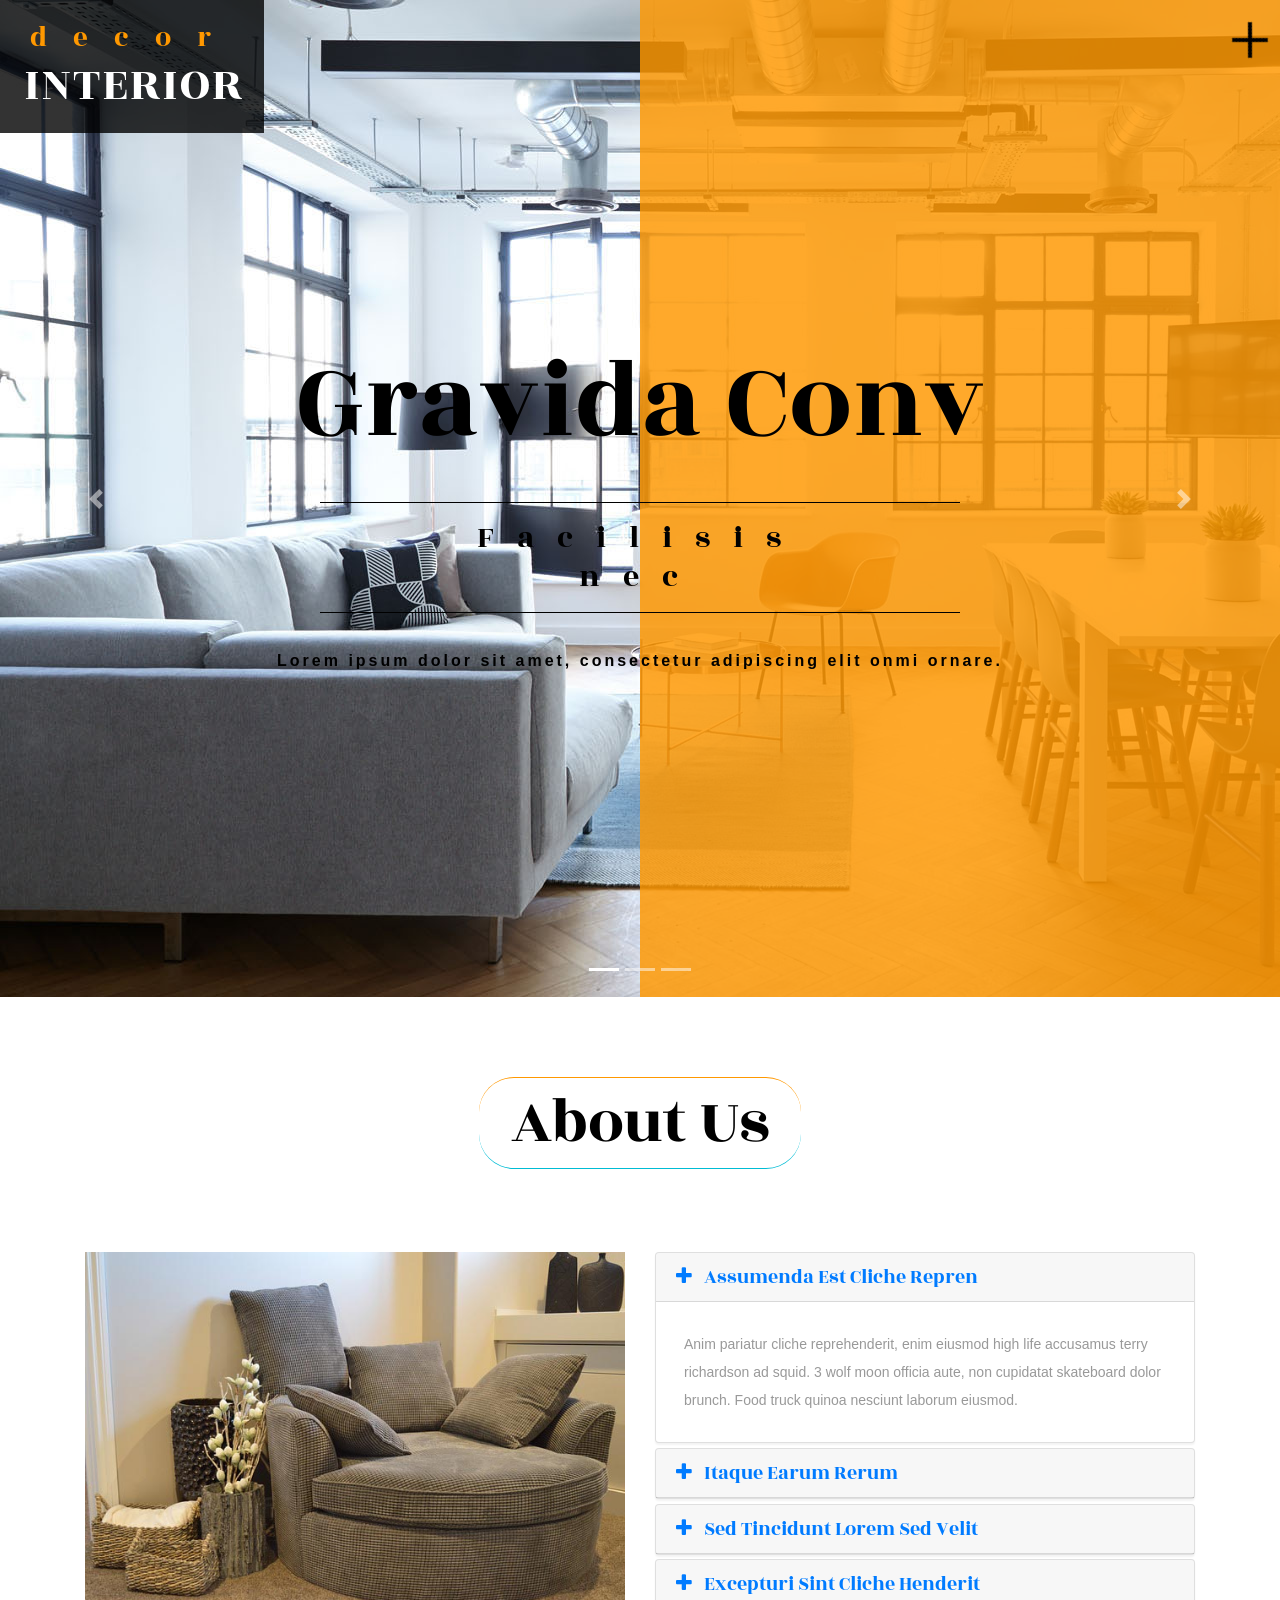
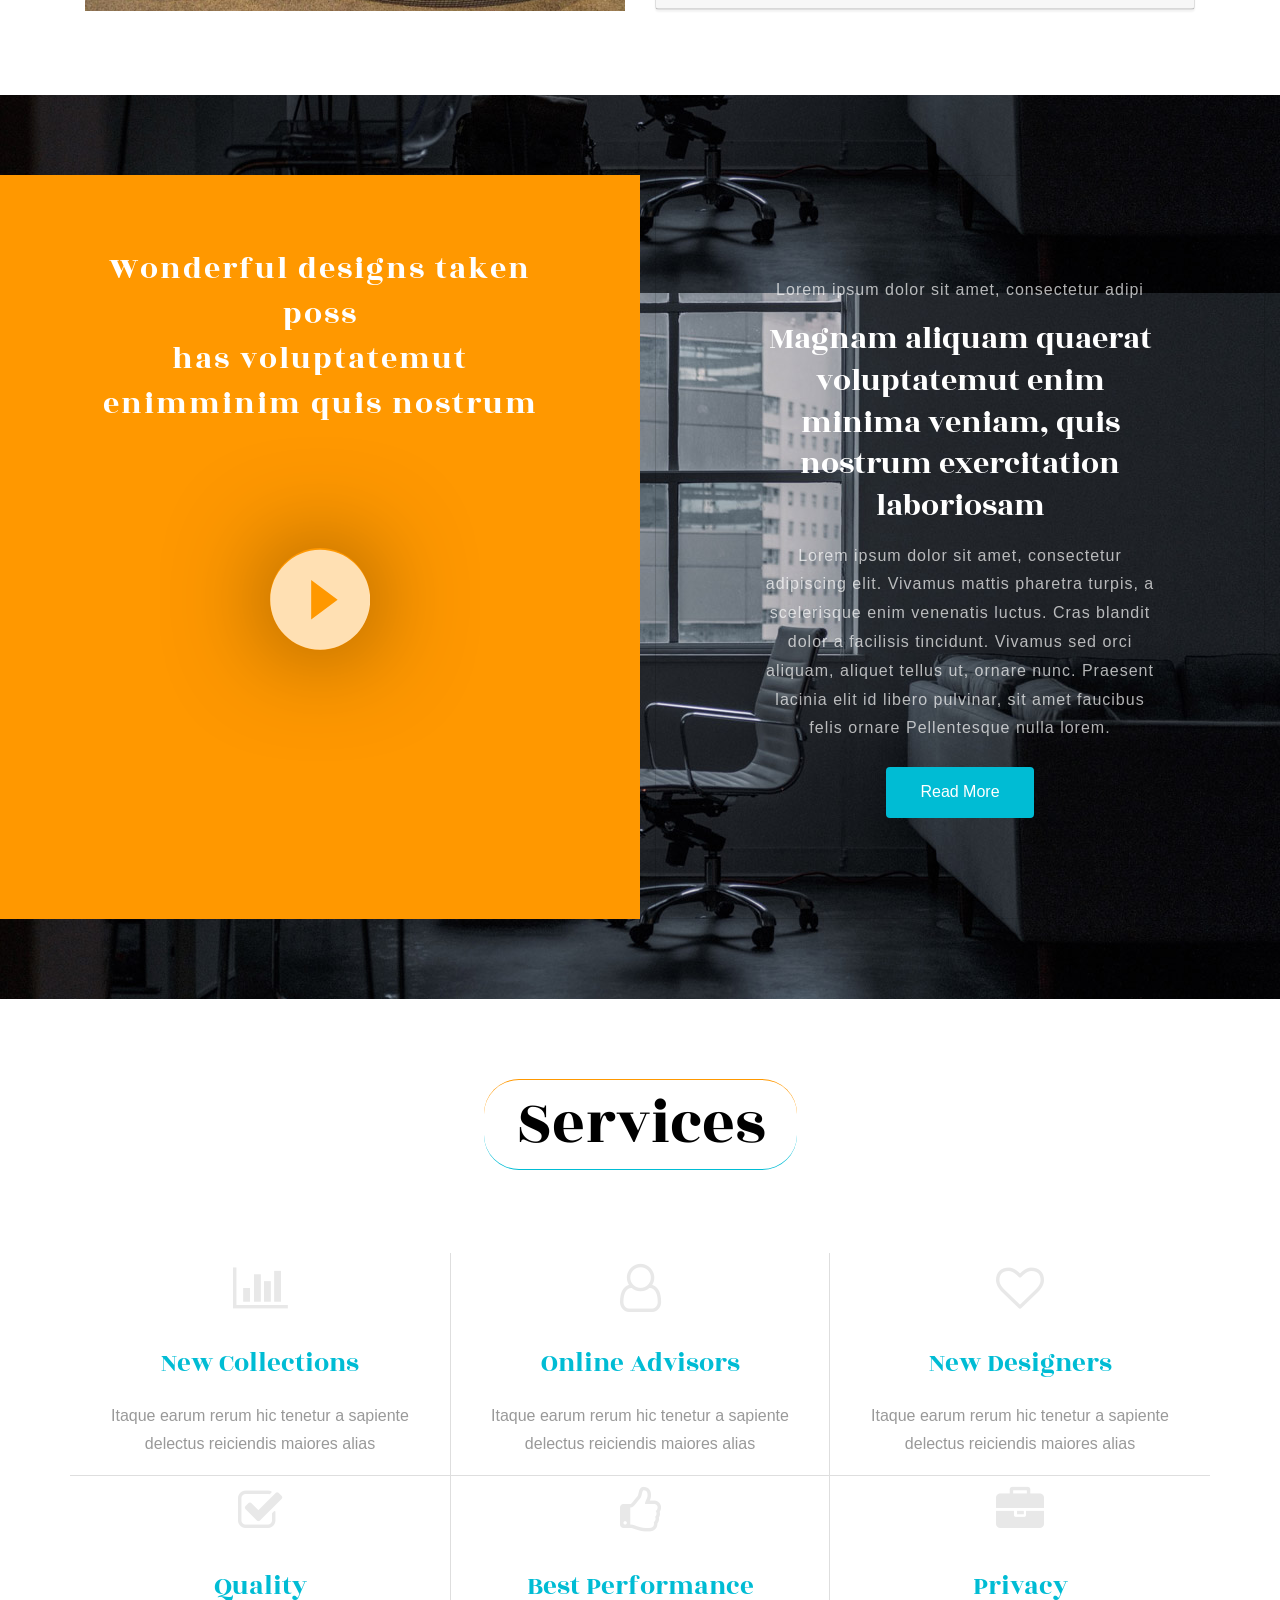
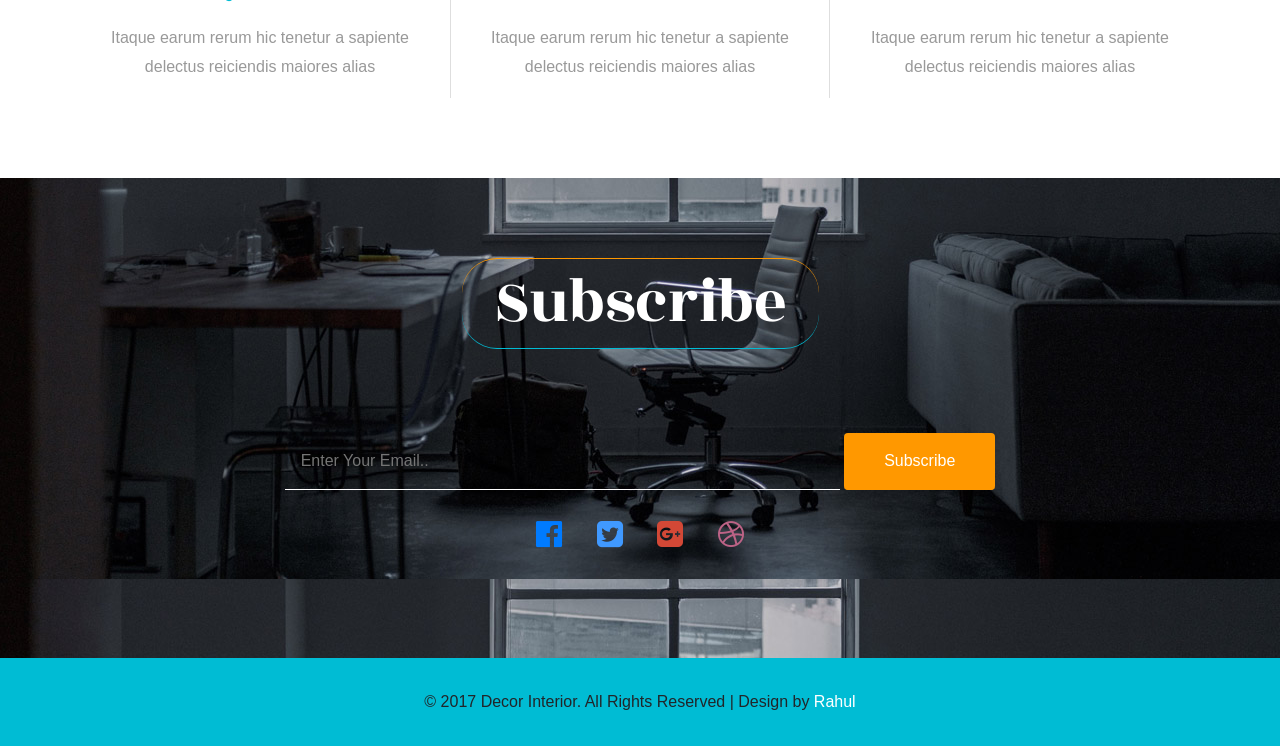
==== index.html @ dc8f8042 "second commit adding files" ====
<!doctype html>
<html lang="en">
  <head>
    <title>Decor Interior</title>
    <!-- Required meta tags -->
    <meta charset="utf-8">
    <meta name="viewport" content="width=device-width, initial-scale=1, shrink-to-fit=no">

    <!-- Bootstrap CSS -->
    <link rel="stylesheet" href="https://maxcdn.bootstrapcdn.com/bootstrap/4.0.0-beta.2/css/bootstrap.min.css" integrity="sha384-PsH8R72JQ3SOdhVi3uxftmaW6Vc51MKb0q5P2rRUpPvrszuE4W1povHYgTpBfshb" crossorigin="anonymous">
    <link rel="stylesheet" href="Assets/stylesheets/material-design-iconic-font.min.css">
    <link rel="stylesheet" href="Assets/stylesheets/font-awesome.min.css">
    <link rel="stylesheet" href="Assets/stylesheets/navigation-curtain-menu.css">
    <link rel="stylesheet" href="Assets/stylesheets/main.css">
    <link href="https://fonts.googleapis.com/css?family=Rozha+One" rel="stylesheet">
    
  </head>
  <body>
    <div id="container">
        <header id="header">
            <h1>
                <a href="#">
                    <span>Decor</span>
                    Interior
                </a>
            </h1>
        </header>
        
        
        <!-- banner -->
        <div id="banner">
           <div id="navigation_menu">
               <span class="menu-trigger trigger icon icon-menu" rel="nav-overlay"></span>
                <div id="nav-overlay">
                  <nav>
                   <ul>
                    <li><a href="#">Home</a></li>
                    <li><a href="about.html">About</a></li>
                    <li><a href="gallery.html">Gallery</a></li>
                    <li><a href="contact.html">Contact</a></li>
                   </ul>
                  </nav>
                </div>
            </div>
            <div id="carouselExampleIndicators" class="carousel slide" data-ride="carousel">
              <ol class="carousel-indicators">
                <li data-target="#carouselExampleIndicators" data-slide-to="0" class="active"></li>
                <li data-target="#carouselExampleIndicators" data-slide-to="1"></li>
                <li data-target="#carouselExampleIndicators" data-slide-to="2"></li>
              </ol>
              <div class="carousel-inner">
                <div class="carousel-item active" id="slider">
                  <h2>Gravida Conv</h2>
                  <h6>Facilisis nec</h6>
                  <p>Lorem ipsum dolor sit amet, consectetur adipiscing elit onmi ornare.</p>
                </div>
                <div class="carousel-item" id="slider">
                  <h2>Decor Interior</h2>
                  <h6>Facilisis nec</h6>
                  <p>Lorem ipsum dolor sit amet, consectetur adipiscing elit onmi ornare.</p>
                </div>
                <div class="carousel-item" id="slider">
                  <h2>lorem ipsum</h2>
                  <h6>Facilisis nec</h6>
                  <p>Integer gravida mauris non mi gravida at sollicitudin odio efficitur.</p>
                </div>
              </div>
              <a class="carousel-control-prev" href="#carouselExampleIndicators" role="button" data-slide="prev">
                <span class="carousel-control-prev-icon" aria-hidden="true"></span>
                <span class="sr-only">Previous</span>
              </a>
              <a class="carousel-control-next" href="#carouselExampleIndicators" role="button" data-slide="next">
                <span class="carousel-control-next-icon" aria-hidden="true"></span>
                <span class="sr-only">Next</span>
              </a>
            </div>
        </div>
        <!-- ////banner -->
        
        <div id="content">
            <main id="main">
                <section id="about_us">
                    <div class="container">
                        <div id="title">
                            <h3>About Us</h3>
                        </div>
                        <div class="row">
                            <div class="col-md-6">
                                <img src="Assets/images/img1.jpg" class="img-fluid" alt="Responsive image">
                            </div>
                            <div class="col-md-6">
                                <div id="accordion" role="tablist">
                                  <div class="card" id="accordian_custom">
                                    <div class="card-header" role="tab" id="headingOne">
                                      <h5 class="mb-0">
                                        <a data-toggle="collapse" href="#collapseOne" aria-expanded="true" aria-controls="collapseOne">
                                         <i class="fa fa-plus" aria-hidden="true"></i> 
                                         &nbsp;  
                                          Assumenda Est Cliche Repren
                                        </a>
                                      </h5>
                                    </div>

                                    <div id="collapseOne" class="collapse show" role="tabpanel" aria-labelledby="headingOne" data-parent="#accordion">
                                      <div class="card-body" id="accordian-open">
                                        Anim pariatur cliche reprehenderit, enim eiusmod high life accusamus terry richardson ad squid. 3 wolf moon officia aute, non cupidatat skateboard dolor brunch. Food truck quinoa nesciunt laborum eiusmod.
                                      </div>
                                    </div>
                                  </div>
                                  <div class="card" id="accordian_custom">
                                    <div class="card-header" role="tab" id="headingTwo">
                                      <h5 class="mb-0">
                                        <a class="collapsed" data-toggle="collapse" href="#collapseTwo" aria-expanded="false" aria-controls="collapseTwo">
                                         <i class="fa fa-plus" aria-hidden="true"></i>
                                         &nbsp;
                                          Itaque Earum Rerum
                                        </a>
                                      </h5>
                                    </div>
                                    <div id="collapseTwo" class="collapse" role="tabpanel" aria-labelledby="headingTwo" data-parent="#accordion">
                                      <div class="card-body" id="accordian-open">
                                        Anim pariatur cliche reprehenderit, enim eiusmod high life accusamus terry richardson ad squid. 3 wolf moon officia aute, non cupidatat skateboard dolor brunch. Food truck quinoa nesciunt laborum eiusmod.
                                      </div>
                                    </div>
                                  </div>
                                  <div class="card" id="accordian_custom">
                                    <div class="card-header" role="tab" id="headingThree">
                                      <h5 class="mb-0">
                                        <a class="collapsed" data-toggle="collapse" href="#collapseThree" aria-expanded="false" aria-controls="collapseThree">
                                         <i class="fa fa-plus" aria-hidden="true"></i>
                                         &nbsp;
                                          Sed Tincidunt Lorem Sed Velit
                                          
                                        </a>
                                      </h5>
                                    </div>
                                    <div id="collapseThree" class="collapse" role="tabpanel" aria-labelledby="headingThree" data-parent="#accordion">
                                      <div class="card-body" id="accordian-open">
                                        Anim pariatur cliche reprehenderit, enim eiusmod high life accusamus terry richardson ad squid. 3 wolf moon officia aute, non cupidatat skateboard dolor brunch. Food truck quinoa nesciunt laborum eiusmod.
                                      </div>
                                    </div>
                                  </div>
                                  <div class="card" id="accordian_custom">
                                    <div class="card-header" role="tab" id="headingTwo">
                                      <h5 class="mb-0">
                                        <a class="collapsed" data-toggle="collapse" href="#collapseTwo" aria-expanded="false" aria-controls="collapseTwo">
                                         <i class="fa fa-plus" aria-hidden="true"></i>
                                         &nbsp;
                                          Excepturi Sint Cliche Henderit
                                        </a>
                                      </h5>
                                    </div>
                                    <div id="collapseTwo" class="collapse" role="tabpanel" aria-labelledby="headingTwo" data-parent="#accordion">
                                      <div class="card-body" id="accordian-open">
                                        Anim pariatur cliche reprehenderit, enim eiusmod high life accusamus terry richardson ad squid. 3 wolf moon officia aute, non cupidatat skateboard dolor brunch. Food truck quinoa nesciunt laborum eiusmod.
                                      </div>
                                    </div>
                                  </div>
                                </div>
                            </div>
                        </div>
                    </div>
                </section>
                <section data-paroller-factor="0.3" id="section_2" class="parallax">
                    <div class="row">
                        <div class="col-lg-6" id="video-left">
                            <h4>Wonderful designs taken poss 
                                <br>
                                has  voluptatemut enimminim quis nostrum
                            </h4>
                            <div class="embed-video" 
                                 data-source="youtube" 
                                 data-video-url="https://www.youtube.com/watch?v=iIQ6VqFEN0o">
                            </div>
                        </div>
                        <div class="col-lg-6" id="video-right">
                            <div class="card text-center">
                              <div class="card-body">
                                <p class="card-text">
                                    Lorem ipsum dolor sit amet, consectetur adipi
                                </p>
                                <h4 class="card-title">
                                        Magnam aliquam quaerat voluptatemut enim minima veniam, quis nostrum                            exercitation laboriosam
                                </h4>
                                <p class="card-text">
                                    Lorem ipsum dolor sit amet, consectetur adipiscing elit. Vivamus mattis pharetra turpis, a scelerisque enim venenatis luctus. Cras blandit dolor a facilisis tincidunt. Vivamus sed orci aliquam, aliquet tellus ut, ornare nunc. Praesent lacinia elit id libero pulvinar, sit amet faucibus felis ornare Pellentesque nulla lorem.
                                </p>
                                <!-- Button trigger modal -->
                                    <button type="button" class="btn btn-primary" data-toggle="modal" data-target="#exampleModalLong">
                                      Read More
                                    </button>

                                    <!-- Modal -->
                                    <div class="modal fade" id="exampleModalLong" tabindex="-1" role="dialog" aria-labelledby="exampleModalLongTitle" aria-hidden="true">
                                      <div class="modal-dialog" role="document">
                                        <div class="modal-content">
                                          <div class="modal-header">
                                            <h5 class="modal-title" id="modal-long-title">Cras rutrum iaculis enim</h5>
                                            <button type="button" class="close" data-dismiss="modal" aria-label="Close">
                                              <span aria-hidden="true">&times;</span>
                                            </button>
                                          </div>
                                          <div class="modal-body">
                                            <img src="Assets/images/g7.jpg" class="img-fluid" alt="Responsive image">
                                            <br>
                                            <br>
                                            <h6>23/03/2017</h6>
                                            <p>
                                                Lorem ipsum dolor sit amet, consectetur adipiscing elit. Cras rutrum iaculis enim, non convallis felis mattis at. Donec fringilla lacus eu pretium rutrum. Cras aliquet congue ullamcorper. Etiam mattis eros eu ullamcorper volutpat. Proin ut dui a urna efficitur varius. uisque molestie cursus mi et congue consectetur.
                                            </p>
                                            <br>
                                            <br>
                                            <p>  
                                                Maecenas sodales tortor ac ligula ultrices dictum et quis urna. Lorem ipsum dolor sit amet non convallis felis mattis at etiam pulvinar metus neque, eget porttitor massa vulputate adipiscing elit cras rutrum iaculis enim
                                            </p>
                                          </div>
                                        </div>
                                      </div>
                                    </div>
                                <!-- modal end -->
                              </div>
                            </div>
                        </div>
                    </div>
                </section>
                <section id="services">
                    <div class="container">
                        <div id="title">
                            <h3>Services</h3>
                        </div>
                        <div class="row">
                            <div class="col-sm-4 col-xs-6" id="service-card">
                               <span>
                                   <i class="fa fa-bar-chart" aria-hidden="true"></i>
                               </span>
                                <h4>New Collections</h4>
                                <p>
                                    Itaque earum rerum hic tenetur a sapiente delectus 
						            reiciendis maiores alias
                                </p>
                            </div>
                            <div class="col-sm-4 col-xs-6" id="service-card">
                                <span>
                                   <i class="fa fa-user-o" aria-hidden="true"></i>
                               </span>
                                <h4>Online Advisors</h4>
                                <p>
                                    Itaque earum rerum hic tenetur a sapiente delectus 
						            reiciendis maiores alias
                                </p>
                            </div>
                            <div class="col-sm-4 col-xs-6" id="service-card">
                                <span>
                                   <i class="fa fa-heart-o" aria-hidden="true"></i>
                               </span>
                                <h4>New Designers</h4>
                                <p>
                                    Itaque earum rerum hic tenetur a sapiente delectus 
						            reiciendis maiores alias
                                </p>
                            </div>
                            <div class="col-sm-4 col-xs-6">
                                <span>
                                   <i class="fa fa-check-square-o" aria-hidden="true"></i>
                               </span>
                                <h4>Quality</h4>
                                <p>
                                    Itaque earum rerum hic tenetur a sapiente delectus 
						            reiciendis maiores alias
                                </p>
                            </div>
                            <div class="col-sm-4 col-xs-6">
                                <span>
                                   <i class="fa fa-thumbs-o-up" aria-hidden="true"></i>
                               </span>
                                <h4>Best Performance</h4>
                                <p>
                                    Itaque earum rerum hic tenetur a sapiente delectus 
						            reiciendis maiores alias
                                </p>
                            </div>
                            <div class="col-sm-4 col-xs-6">
                                <span>
                                   <i class="fa fa-briefcase" aria-hidden="true"></i>
                               </span>
                                <h4>Privacy</h4>
                                <p>
                                    Itaque earum rerum hic tenetur a sapiente delectus 
						            reiciendis maiores alias
                                </p>
                            </div>
                        </div>
                    </div>
                </section>
                <section data-paroller-factor="0.3" id="subscribe" class="parallax">
                    <div class="container">
                        <div id="title" class="custom">
                            <h3>Subscribe</h3>
                        </div>
                        <form action="#" method="post">
                          <div class="row">
                              <div class="col-lg-12">
                                  <input type="text" id="id1" placeholder="Enter Your Email..">
                                  <button type="submit" id="id2" class="btn btn-primary">Subscribe</button>
                              </div>
                          </div>
                        </form>
                        <div class="social-nav">
                            <ul>
                                <li>
                                    <a href="#"><i class="fa fa-facebook-official" aria-hidden="true"></i></a>
                                </li>
                                <li>
                                    <a href="#"><i class="fa fa-twitter-square" aria-hidden="true"></i></a>
                                </li>
                                <li>
                                    <a href="#"><i class="fa fa-google-plus-square" aria-hidden="true"></i></a>
                                </li>
                                <li>
                                    <a href="#"><i class="fa fa-dribbble" aria-hidden="true"></i></a>
                                </li>
                            </ul>
                        </div>
                    </div>
                </section>
                <footer id="footer">
                    <div class="container">
                        <p>© 2017 Decor Interior. All Rights Reserved | Design by <span class="owner">Rahul</span></p>
                    </div>
                </footer>
            </main>
        </div>
        
        
    </div>

    <!-- Optional JavaScript -->
    <!-- jQuery first, then Popper.js, then Bootstrap JS -->
    <script src="https://code.jquery.com/jquery-3.2.1.slim.min.js" integrity="sha384-KJ3o2DKtIkvYIK3UENzmM7KCkRr/rE9/Qpg6aAZGJwFDMVNA/GpGFF93hXpG5KkN" crossorigin="anonymous"></script>
    <script src="https://cdnjs.cloudflare.com/ajax/libs/popper.js/1.12.3/umd/popper.min.js" integrity="sha384-vFJXuSJphROIrBnz7yo7oB41mKfc8JzQZiCq4NCceLEaO4IHwicKwpJf9c9IpFgh" crossorigin="anonymous"></script>
    <script src="https://maxcdn.bootstrapcdn.com/bootstrap/4.0.0-beta.2/js/bootstrap.min.js" integrity="sha384-alpBpkh1PFOepccYVYDB4do5UnbKysX5WZXm3XxPqe5iKTfUKjNkCk9SaVuEZflJ" crossorigin="anonymous"></script>
    
    <!-- jquery minified version -->
    <script src="Js/jquery-3.2.1.min.js"></script>
    <!-- jquery minified version -->
    
    <!-- navigation-curtain-menu -->
    <script src="Js/navigation-curtain-menu.js"></script>
    <!-- navigation-curtain-menu -->
      
      <!-- embed-video player -->
      <script src="Js/embed.videos.min.js"></script>
      <script>
          $('.embed-video').embedVideo();
      </script>
      <!-- embed-video player -->
      
      <!-- parallax -->
      <script src="Js/jquery.paroller.min.js"></script>
      <script>
          $(window).paroller();
          $(".parallax").paroller({
              factor: '0.5', type: 'background', direction: 'vertical'
          });
      </script>
      <!-- parallax -->
  </body>
</html>
---- Assets/stylesheets/material-design-iconic-font.min.css ----
@font-face{font-family:Material-Design-Iconic-Font;src:url(../fonts/Material-Design-Iconic-Font.woff2?v=2.2.0) format('woff2'),url(../fonts/Material-Design-Iconic-Font.woff?v=2.2.0) format('woff'),url(../fonts/Material-Design-Iconic-Font.ttf?v=2.2.0) format('truetype')}.zmdi{display:inline-block;font:normal normal normal 14px/1 'Material-Design-Iconic-Font';font-size:inherit;text-rendering:auto;-webkit-font-smoothing:antialiased;-moz-osx-font-smoothing:grayscale}.zmdi-hc-lg{font-size:1.33333333em;line-height:.75em;vertical-align:-15%}.zmdi-hc-2x{font-size:2em}.zmdi-hc-3x{font-size:3em}.zmdi-hc-4x{font-size:4em}.zmdi-hc-5x{font-size:5em}.zmdi-hc-fw{width:1.28571429em;text-align:center}.zmdi-hc-ul{padding-left:0;margin-left:2.14285714em;list-style-type:none}.zmdi-hc-ul>li{position:relative}.zmdi-hc-li{position:absolute;left:-2.14285714em;width:2.14285714em;top:.14285714em;text-align:center}.zmdi-hc-li.zmdi-hc-lg{left:-1.85714286em}.zmdi-hc-border{padding:.1em .25em;border:solid .1em #9e9e9e;border-radius:2px}.zmdi-hc-border-circle{padding:.1em .25em;border:solid .1em #9e9e9e;border-radius:50%}.zmdi.pull-left{float:left;margin-right:.15em}.zmdi.pull-right{float:right;margin-left:.15em}.zmdi-hc-spin{-webkit-animation:zmdi-spin 1.5s infinite linear;animation:zmdi-spin 1.5s infinite linear}.zmdi-hc-spin-reverse{-webkit-animation:zmdi-spin-reverse 1.5s infinite linear;animation:zmdi-spin-reverse 1.5s infinite linear}@-webkit-keyframes zmdi-spin{0%{-webkit-transform:rotate(0deg);transform:rotate(0deg)}100%{-webkit-transform:rotate(359deg);transform:rotate(359deg)}}@keyframes zmdi-spin{0%{-webkit-transform:rotate(0deg);transform:rotate(0deg)}100%{-webkit-transform:rotate(359deg);transform:rotate(359deg)}}@-webkit-keyframes zmdi-spin-reverse{0%{-webkit-transform:rotate(0deg);transform:rotate(0deg)}100%{-webkit-transform:rotate(-359deg);transform:rotate(-359deg)}}@keyframes zmdi-spin-reverse{0%{-webkit-transform:rotate(0deg);transform:rotate(0deg)}100%{-webkit-transform:rotate(-359deg);transform:rotate(-359deg)}}.zmdi-hc-rotate-90{-webkit-transform:rotate(90deg);-ms-transform:rotate(90deg);transform:rotate(90deg)}.zmdi-hc-rotate-180{-webkit-transform:rotate(180deg);-ms-transform:rotate(180deg);transform:rotate(180deg)}.zmdi-hc-rotate-270{-webkit-transform:rotate(270deg);-ms-transform:rotate(270deg);transform:rotate(270deg)}.zmdi-hc-flip-horizontal{-webkit-transform:scale(-1,1);-ms-transform:scale(-1,1);transform:scale(-1,1)}.zmdi-hc-flip-vertical{-webkit-transform:scale(1,-1);-ms-transform:scale(1,-1);transform:scale(1,-1)}.zmdi-hc-stack{position:relative;display:inline-block;width:2em;height:2em;line-height:2em;vertical-align:middle}.zmdi-hc-stack-1x,.zmdi-hc-stack-2x{position:absolute;left:0;width:100%;text-align:center}.zmdi-hc-stack-1x{line-height:inherit}.zmdi-hc-stack-2x{font-size:2em}.zmdi-hc-inverse{color:#fff}.zmdi-3d-rotation:before{content:'\f101'}.zmdi-airplane-off:before{content:'\f102'}.zmdi-airplane:before{content:'\f103'}.zmdi-album:before{content:'\f104'}.zmdi-archive:before{content:'\f105'}.zmdi-assignment-account:before{content:'\f106'}.zmdi-assignment-alert:before{content:'\f107'}.zmdi-assignment-check:before{content:'\f108'}.zmdi-assignment-o:before{content:'\f109'}.zmdi-assignment-return:before{content:'\f10a'}.zmdi-assignment-returned:before{content:'\f10b'}.zmdi-assignment:before{content:'\f10c'}.zmdi-attachment-alt:before{content:'\f10d'}.zmdi-attachment:before{content:'\f10e'}.zmdi-audio:before{content:'\f10f'}.zmdi-badge-check:before{content:'\f110'}.zmdi-balance-wallet:before{content:'\f111'}.zmdi-balance:before{content:'\f112'}.zmdi-battery-alert:before{content:'\f113'}.zmdi-battery-flash:before{content:'\f114'}.zmdi-battery-unknown:before{content:'\f115'}.zmdi-battery:before{content:'\f116'}.zmdi-bike:before{content:'\f117'}.zmdi-block-alt:before{content:'\f118'}.zmdi-block:before{content:'\f119'}.zmdi-boat:before{content:'\f11a'}.zmdi-book-image:before{content:'\f11b'}.zmdi-book:before{content:'\f11c'}.zmdi-bookmark-outline:before{content:'\f11d'}.zmdi-bookmark:before{content:'\f11e'}.zmdi-brush:before{content:'\f11f'}.zmdi-bug:before{content:'\f120'}.zmdi-bus:before{content:'\f121'}.zmdi-cake:before{content:'\f122'}.zmdi-car-taxi:before{content:'\f123'}.zmdi-car-wash:before{content:'\f124'}.zmdi-car:before{content:'\f125'}.zmdi-card-giftcard:before{content:'\f126'}.zmdi-card-membership:before{content:'\f127'}.zmdi-card-travel:before{content:'\f128'}.zmdi-card:before{content:'\f129'}.zmdi-case-check:before{content:'\f12a'}.zmdi-case-download:before{content:'\f12b'}.zmdi-case-play:before{content:'\f12c'}.zmdi-case:before{content:'\f12d'}.zmdi-cast-connected:before{content:'\f12e'}.zmdi-cast:before{content:'\f12f'}.zmdi-chart-donut:before{content:'\f130'}.zmdi-chart:before{content:'\f131'}.zmdi-city-alt:before{content:'\f132'}.zmdi-city:before{content:'\f133'}.zmdi-close-circle-o:before{content:'\f134'}.zmdi-close-circle:before{content:'\f135'}.zmdi-close:before{content:'\f136'}.zmdi-cocktail:before{content:'\f137'}.zmdi-code-setting:before{content:'\f138'}.zmdi-code-smartphone:before{content:'\f139'}.zmdi-code:before{content:'\f13a'}.zmdi-coffee:before{content:'\f13b'}.zmdi-collection-bookmark:before{content:'\f13c'}.zmdi-collection-case-play:before{content:'\f13d'}.zmdi-collection-folder-image:before{content:'\f13e'}.zmdi-collection-image-o:before{content:'\f13f'}.zmdi-collection-image:before{content:'\f140'}.zmdi-collection-item-1:before{content:'\f141'}.zmdi-collection-item-2:before{content:'\f142'}.zmdi-collection-item-3:before{content:'\f143'}.zmdi-collection-item-4:before{content:'\f144'}.zmdi-collection-item-5:before{content:'\f145'}.zmdi-collection-item-6:before{content:'\f146'}.zmdi-collection-item-7:before{content:'\f147'}.zmdi-collection-item-8:before{content:'\f148'}.zmdi-collection-item-9-plus:before{content:'\f149'}.zmdi-collection-item-9:before{content:'\f14a'}.zmdi-collection-item:before{content:'\f14b'}.zmdi-collection-music:before{content:'\f14c'}.zmdi-collection-pdf:before{content:'\f14d'}.zmdi-collection-plus:before{content:'\f14e'}.zmdi-collection-speaker:before{content:'\f14f'}.zmdi-collection-text:before{content:'\f150'}.zmdi-collection-video:before{content:'\f151'}.zmdi-compass:before{content:'\f152'}.zmdi-cutlery:before{content:'\f153'}.zmdi-delete:before{content:'\f154'}.zmdi-dialpad:before{content:'\f155'}.zmdi-dns:before{content:'\f156'}.zmdi-drink:before{content:'\f157'}.zmdi-edit:before{content:'\f158'}.zmdi-email-open:before{content:'\f159'}.zmdi-email:before{content:'\f15a'}.zmdi-eye-off:before{content:'\f15b'}.zmdi-eye:before{content:'\f15c'}.zmdi-eyedropper:before{content:'\f15d'}.zmdi-favorite-outline:before{content:'\f15e'}.zmdi-favorite:before{content:'\f15f'}.zmdi-filter-list:before{content:'\f160'}.zmdi-fire:before{content:'\f161'}.zmdi-flag:before{content:'\f162'}.zmdi-flare:before{content:'\f163'}.zmdi-flash-auto:before{content:'\f164'}.zmdi-flash-off:before{content:'\f165'}.zmdi-flash:before{content:'\f166'}.zmdi-flip:before{content:'\f167'}.zmdi-flower-alt:before{content:'\f168'}.zmdi-flower:before{content:'\f169'}.zmdi-font:before{content:'\f16a'}.zmdi-fullscreen-alt:before{content:'\f16b'}.zmdi-fullscreen-exit:before{content:'\f16c'}.zmdi-fullscreen:before{content:'\f16d'}.zmdi-functions:before{content:'\f16e'}.zmdi-gas-station:before{content:'\f16f'}.zmdi-gesture:before{content:'\f170'}.zmdi-globe-alt:before{content:'\f171'}.zmdi-globe-lock:before{content:'\f172'}.zmdi-globe:before{content:'\f173'}.zmdi-graduation-cap:before{content:'\f174'}.zmdi-home:before{content:'\f175'}.zmdi-hospital-alt:before{content:'\f176'}.zmdi-hospital:before{content:'\f177'}.zmdi-hotel:before{content:'\f178'}.zmdi-hourglass-alt:before{content:'\f179'}.zmdi-hourglass-outline:before{content:'\f17a'}.zmdi-hourglass:before{content:'\f17b'}.zmdi-http:before{content:'\f17c'}.zmdi-image-alt:before{content:'\f17d'}.zmdi-image-o:before{content:'\f17e'}.zmdi-image:before{content:'\f17f'}.zmdi-inbox:before{content:'\f180'}.zmdi-invert-colors-off:before{content:'\f181'}.zmdi-invert-colors:before{content:'\f182'}.zmdi-key:before{content:'\f183'}.zmdi-label-alt-outline:before{content:'\f184'}.zmdi-label-alt:before{content:'\f185'}.zmdi-label-heart:before{content:'\f186'}.zmdi-label:before{content:'\f187'}.zmdi-labels:before{content:'\f188'}.zmdi-lamp:before{content:'\f189'}.zmdi-landscape:before{content:'\f18a'}.zmdi-layers-off:before{content:'\f18b'}.zmdi-layers:before{content:'\f18c'}.zmdi-library:before{content:'\f18d'}.zmdi-link:before{content:'\f18e'}.zmdi-lock-open:before{content:'\f18f'}.zmdi-lock-outline:before{content:'\f190'}.zmdi-lock:before{content:'\f191'}.zmdi-mail-reply-all:before{content:'\f192'}.zmdi-mail-reply:before{content:'\f193'}.zmdi-mail-send:before{content:'\f194'}.zmdi-mall:before{content:'\f195'}.zmdi-map:before{content:'\f196'}.zmdi-menu:before{content:'\f197'}.zmdi-money-box:before{content:'\f198'}.zmdi-money-off:before{content:'\f199'}.zmdi-money:before{content:'\f19a'}.zmdi-more-vert:before{content:'\f19b'}.zmdi-more:before{content:'\f19c'}.zmdi-movie-alt:before{content:'\f19d'}.zmdi-movie:before{content:'\f19e'}.zmdi-nature-people:before{content:'\f19f'}.zmdi-nature:before{content:'\f1a0'}.zmdi-navigation:before{content:'\f1a1'}.zmdi-open-in-browser:before{content:'\f1a2'}.zmdi-open-in-new:before{content:'\f1a3'}.zmdi-palette:before{content:'\f1a4'}.zmdi-parking:before{content:'\f1a5'}.zmdi-pin-account:before{content:'\f1a6'}.zmdi-pin-assistant:before{content:'\f1a7'}.zmdi-pin-drop:before{content:'\f1a8'}.zmdi-pin-help:before{content:'\f1a9'}.zmdi-pin-off:before{content:'\f1aa'}.zmdi-pin:before{content:'\f1ab'}.zmdi-pizza:before{content:'\f1ac'}.zmdi-plaster:before{content:'\f1ad'}.zmdi-power-setting:before{content:'\f1ae'}.zmdi-power:before{content:'\f1af'}.zmdi-print:before{content:'\f1b0'}.zmdi-puzzle-piece:before{content:'\f1b1'}.zmdi-quote:before{content:'\f1b2'}.zmdi-railway:before{content:'\f1b3'}.zmdi-receipt:before{content:'\f1b4'}.zmdi-refresh-alt:before{content:'\f1b5'}.zmdi-refresh-sync-alert:before{content:'\f1b6'}.zmdi-refresh-sync-off:before{content:'\f1b7'}.zmdi-refresh-sync:before{content:'\f1b8'}.zmdi-refresh:before{content:'\f1b9'}.zmdi-roller:before{content:'\f1ba'}.zmdi-ruler:before{content:'\f1bb'}.zmdi-scissors:before{content:'\f1bc'}.zmdi-screen-rotation-lock:before{content:'\f1bd'}.zmdi-screen-rotation:before{content:'\f1be'}.zmdi-search-for:before{content:'\f1bf'}.zmdi-search-in-file:before{content:'\f1c0'}.zmdi-search-in-page:before{content:'\f1c1'}.zmdi-search-replace:before{content:'\f1c2'}.zmdi-search:before{content:'\f1c3'}.zmdi-seat:before{content:'\f1c4'}.zmdi-settings-square:before{content:'\f1c5'}.zmdi-settings:before{content:'\f1c6'}.zmdi-shield-check:before{content:'\f1c7'}.zmdi-shield-security:before{content:'\f1c8'}.zmdi-shopping-basket:before{content:'\f1c9'}.zmdi-shopping-cart-plus:before{content:'\f1ca'}.zmdi-shopping-cart:before{content:'\f1cb'}.zmdi-sign-in:before{content:'\f1cc'}.zmdi-sort-amount-asc:before{content:'\f1cd'}.zmdi-sort-amount-desc:before{content:'\f1ce'}.zmdi-sort-asc:before{content:'\f1cf'}.zmdi-sort-desc:before{content:'\f1d0'}.zmdi-spellcheck:before{content:'\f1d1'}.zmdi-storage:before{content:'\f1d2'}.zmdi-store-24:before{content:'\f1d3'}.zmdi-store:before{content:'\f1d4'}.zmdi-subway:before{content:'\f1d5'}.zmdi-sun:before{content:'\f1d6'}.zmdi-tab-unselected:before{content:'\f1d7'}.zmdi-tab:before{content:'\f1d8'}.zmdi-tag-close:before{content:'\f1d9'}.zmdi-tag-more:before{content:'\f1da'}.zmdi-tag:before{content:'\f1db'}.zmdi-thumb-down:before{content:'\f1dc'}.zmdi-thumb-up-down:before{content:'\f1dd'}.zmdi-thumb-up:before{content:'\f1de'}.zmdi-ticket-star:before{content:'\f1df'}.zmdi-toll:before{content:'\f1e0'}.zmdi-toys:before{content:'\f1e1'}.zmdi-traffic:before{content:'\f1e2'}.zmdi-translate:before{content:'\f1e3'}.zmdi-triangle-down:before{content:'\f1e4'}.zmdi-triangle-up:before{content:'\f1e5'}.zmdi-truck:before{content:'\f1e6'}.zmdi-turning-sign:before{content:'\f1e7'}.zmdi-wallpaper:before{content:'\f1e8'}.zmdi-washing-machine:before{content:'\f1e9'}.zmdi-window-maximize:before{content:'\f1ea'}.zmdi-window-minimize:before{content:'\f1eb'}.zmdi-window-restore:before{content:'\f1ec'}.zmdi-wrench:before{content:'\f1ed'}.zmdi-zoom-in:before{content:'\f1ee'}.zmdi-zoom-out:before{content:'\f1ef'}.zmdi-alert-circle-o:before{content:'\f1f0'}.zmdi-alert-circle:before{content:'\f1f1'}.zmdi-alert-octagon:before{content:'\f1f2'}.zmdi-alert-polygon:before{content:'\f1f3'}.zmdi-alert-triangle:before{content:'\f1f4'}.zmdi-help-outline:before{content:'\f1f5'}.zmdi-help:before{content:'\f1f6'}.zmdi-info-outline:before{content:'\f1f7'}.zmdi-info:before{content:'\f1f8'}.zmdi-notifications-active:before{content:'\f1f9'}.zmdi-notifications-add:before{content:'\f1fa'}.zmdi-notifications-none:before{content:'\f1fb'}.zmdi-notifications-off:before{content:'\f1fc'}.zmdi-notifications-paused:before{content:'\f1fd'}.zmdi-notifications:before{content:'\f1fe'}.zmdi-account-add:before{content:'\f1ff'}.zmdi-account-box-mail:before{content:'\f200'}.zmdi-account-box-o:before{content:'\f201'}.zmdi-account-box-phone:before{content:'\f202'}.zmdi-account-box:before{content:'\f203'}.zmdi-account-calendar:before{content:'\f204'}.zmdi-account-circle:before{content:'\f205'}.zmdi-account-o:before{content:'\f206'}.zmdi-account:before{content:'\f207'}.zmdi-accounts-add:before{content:'\f208'}.zmdi-accounts-alt:before{content:'\f209'}.zmdi-accounts-list-alt:before{content:'\f20a'}.zmdi-accounts-list:before{content:'\f20b'}.zmdi-accounts-outline:before{content:'\f20c'}.zmdi-accounts:before{content:'\f20d'}.zmdi-face:before{content:'\f20e'}.zmdi-female:before{content:'\f20f'}.zmdi-male-alt:before{content:'\f210'}.zmdi-male-female:before{content:'\f211'}.zmdi-male:before{content:'\f212'}.zmdi-mood-bad:before{content:'\f213'}.zmdi-mood:before{content:'\f214'}.zmdi-run:before{content:'\f215'}.zmdi-walk:before{content:'\f216'}.zmdi-cloud-box:before{content:'\f217'}.zmdi-cloud-circle:before{content:'\f218'}.zmdi-cloud-done:before{content:'\f219'}.zmdi-cloud-download:before{content:'\f21a'}.zmdi-cloud-off:before{content:'\f21b'}.zmdi-cloud-outline-alt:before{content:'\f21c'}.zmdi-cloud-outline:before{content:'\f21d'}.zmdi-cloud-upload:before{content:'\f21e'}.zmdi-cloud:before{content:'\f21f'}.zmdi-download:before{content:'\f220'}.zmdi-file-plus:before{content:'\f221'}.zmdi-file-text:before{content:'\f222'}.zmdi-file:before{content:'\f223'}.zmdi-folder-outline:before{content:'\f224'}.zmdi-folder-person:before{content:'\f225'}.zmdi-folder-star-alt:before{content:'\f226'}.zmdi-folder-star:before{content:'\f227'}.zmdi-folder:before{content:'\f228'}.zmdi-gif:before{content:'\f229'}.zmdi-upload:before{content:'\f22a'}.zmdi-border-all:before{content:'\f22b'}.zmdi-border-bottom:before{content:'\f22c'}.zmdi-border-clear:before{content:'\f22d'}.zmdi-border-color:before{content:'\f22e'}.zmdi-border-horizontal:before{content:'\f22f'}.zmdi-border-inner:before{content:'\f230'}.zmdi-border-left:before{content:'\f231'}.zmdi-border-outer:before{content:'\f232'}.zmdi-border-right:before{content:'\f233'}.zmdi-border-style:before{content:'\f234'}.zmdi-border-top:before{content:'\f235'}.zmdi-border-vertical:before{content:'\f236'}.zmdi-copy:before{content:'\f237'}.zmdi-crop:before{content:'\f238'}.zmdi-format-align-center:before{content:'\f239'}.zmdi-format-align-justify:before{content:'\f23a'}.zmdi-format-align-left:before{content:'\f23b'}.zmdi-format-align-right:before{content:'\f23c'}.zmdi-format-bold:before{content:'\f23d'}.zmdi-format-clear-all:before{content:'\f23e'}.zmdi-format-clear:before{content:'\f23f'}.zmdi-format-color-fill:before{content:'\f240'}.zmdi-format-color-reset:before{content:'\f241'}.zmdi-format-color-text:before{content:'\f242'}.zmdi-format-indent-decrease:before{content:'\f243'}.zmdi-format-indent-increase:before{content:'\f244'}.zmdi-format-italic:before{content:'\f245'}.zmdi-format-line-spacing:before{content:'\f246'}.zmdi-format-list-bulleted:before{content:'\f247'}.zmdi-format-list-numbered:before{content:'\f248'}.zmdi-format-ltr:before{content:'\f249'}.zmdi-format-rtl:before{content:'\f24a'}.zmdi-format-size:before{content:'\f24b'}.zmdi-format-strikethrough-s:before{content:'\f24c'}.zmdi-format-strikethrough:before{content:'\f24d'}.zmdi-format-subject:before{content:'\f24e'}.zmdi-format-underlined:before{content:'\f24f'}.zmdi-format-valign-bottom:before{content:'\f250'}.zmdi-format-valign-center:before{content:'\f251'}.zmdi-format-valign-top:before{content:'\f252'}.zmdi-redo:before{content:'\f253'}.zmdi-select-all:before{content:'\f254'}.zmdi-space-bar:before{content:'\f255'}.zmdi-text-format:before{content:'\f256'}.zmdi-transform:before{content:'\f257'}.zmdi-undo:before{content:'\f258'}.zmdi-wrap-text:before{content:'\f259'}.zmdi-comment-alert:before{content:'\f25a'}.zmdi-comment-alt-text:before{content:'\f25b'}.zmdi-comment-alt:before{content:'\f25c'}.zmdi-comment-edit:before{content:'\f25d'}.zmdi-comment-image:before{content:'\f25e'}.zmdi-comment-list:before{content:'\f25f'}.zmdi-comment-more:before{content:'\f260'}.zmdi-comment-outline:before{content:'\f261'}.zmdi-comment-text-alt:before{content:'\f262'}.zmdi-comment-text:before{content:'\f263'}.zmdi-comment-video:before{content:'\f264'}.zmdi-comment:before{content:'\f265'}.zmdi-comments:before{content:'\f266'}.zmdi-check-all:before{content:'\f267'}.zmdi-check-circle-u:before{content:'\f268'}.zmdi-check-circle:before{content:'\f269'}.zmdi-check-square:before{content:'\f26a'}.zmdi-check:before{content:'\f26b'}.zmdi-circle-o:before{content:'\f26c'}.zmdi-circle:before{content:'\f26d'}.zmdi-dot-circle-alt:before{content:'\f26e'}.zmdi-dot-circle:before{content:'\f26f'}.zmdi-minus-circle-outline:before{content:'\f270'}.zmdi-minus-circle:before{content:'\f271'}.zmdi-minus-square:before{content:'\f272'}.zmdi-minus:before{content:'\f273'}.zmdi-plus-circle-o-duplicate:before{content:'\f274'}.zmdi-plus-circle-o:before{content:'\f275'}.zmdi-plus-circle:before{content:'\f276'}.zmdi-plus-square:before{content:'\f277'}.zmdi-plus:before{content:'\f278'}.zmdi-square-o:before{content:'\f279'}.zmdi-star-circle:before{content:'\f27a'}.zmdi-star-half:before{content:'\f27b'}.zmdi-star-outline:before{content:'\f27c'}.zmdi-star:before{content:'\f27d'}.zmdi-bluetooth-connected:before{content:'\f27e'}.zmdi-bluetooth-off:before{content:'\f27f'}.zmdi-bluetooth-search:before{content:'\f280'}.zmdi-bluetooth-setting:before{content:'\f281'}.zmdi-bluetooth:before{content:'\f282'}.zmdi-camera-add:before{content:'\f283'}.zmdi-camera-alt:before{content:'\f284'}.zmdi-camera-bw:before{content:'\f285'}.zmdi-camera-front:before{content:'\f286'}.zmdi-camera-mic:before{content:'\f287'}.zmdi-camera-party-mode:before{content:'\f288'}.zmdi-camera-rear:before{content:'\f289'}.zmdi-camera-roll:before{content:'\f28a'}.zmdi-camera-switch:before{content:'\f28b'}.zmdi-camera:before{content:'\f28c'}.zmdi-card-alert:before{content:'\f28d'}.zmdi-card-off:before{content:'\f28e'}.zmdi-card-sd:before{content:'\f28f'}.zmdi-card-sim:before{content:'\f290'}.zmdi-desktop-mac:before{content:'\f291'}.zmdi-desktop-windows:before{content:'\f292'}.zmdi-device-hub:before{content:'\f293'}.zmdi-devices-off:before{content:'\f294'}.zmdi-devices:before{content:'\f295'}.zmdi-dock:before{content:'\f296'}.zmdi-floppy:before{content:'\f297'}.zmdi-gamepad:before{content:'\f298'}.zmdi-gps-dot:before{content:'\f299'}.zmdi-gps-off:before{content:'\f29a'}.zmdi-gps:before{content:'\f29b'}.zmdi-headset-mic:before{content:'\f29c'}.zmdi-headset:before{content:'\f29d'}.zmdi-input-antenna:before{content:'\f29e'}.zmdi-input-composite:before{content:'\f29f'}.zmdi-input-hdmi:before{content:'\f2a0'}.zmdi-input-power:before{content:'\f2a1'}.zmdi-input-svideo:before{content:'\f2a2'}.zmdi-keyboard-hide:before{content:'\f2a3'}.zmdi-keyboard:before{content:'\f2a4'}.zmdi-laptop-chromebook:before{content:'\f2a5'}.zmdi-laptop-mac:before{content:'\f2a6'}.zmdi-laptop:before{content:'\f2a7'}.zmdi-mic-off:before{content:'\f2a8'}.zmdi-mic-outline:before{content:'\f2a9'}.zmdi-mic-setting:before{content:'\f2aa'}.zmdi-mic:before{content:'\f2ab'}.zmdi-mouse:before{content:'\f2ac'}.zmdi-network-alert:before{content:'\f2ad'}.zmdi-network-locked:before{content:'\f2ae'}.zmdi-network-off:before{content:'\f2af'}.zmdi-network-outline:before{content:'\f2b0'}.zmdi-network-setting:before{content:'\f2b1'}.zmdi-network:before{content:'\f2b2'}.zmdi-phone-bluetooth:before{content:'\f2b3'}.zmdi-phone-end:before{content:'\f2b4'}.zmdi-phone-forwarded:before{content:'\f2b5'}.zmdi-phone-in-talk:before{content:'\f2b6'}.zmdi-phone-locked:before{content:'\f2b7'}.zmdi-phone-missed:before{content:'\f2b8'}.zmdi-phone-msg:before{content:'\f2b9'}.zmdi-phone-paused:before{content:'\f2ba'}.zmdi-phone-ring:before{content:'\f2bb'}.zmdi-phone-setting:before{content:'\f2bc'}.zmdi-phone-sip:before{content:'\f2bd'}.zmdi-phone:before{content:'\f2be'}.zmdi-portable-wifi-changes:before{content:'\f2bf'}.zmdi-portable-wifi-off:before{content:'\f2c0'}.zmdi-portable-wifi:before{content:'\f2c1'}.zmdi-radio:before{content:'\f2c2'}.zmdi-reader:before{content:'\f2c3'}.zmdi-remote-control-alt:before{content:'\f2c4'}.zmdi-remote-control:before{content:'\f2c5'}.zmdi-router:before{content:'\f2c6'}.zmdi-scanner:before{content:'\f2c7'}.zmdi-smartphone-android:before{content:'\f2c8'}.zmdi-smartphone-download:before{content:'\f2c9'}.zmdi-smartphone-erase:before{content:'\f2ca'}.zmdi-smartphone-info:before{content:'\f2cb'}.zmdi-smartphone-iphone:before{content:'\f2cc'}.zmdi-smartphone-landscape-lock:before{content:'\f2cd'}.zmdi-smartphone-landscape:before{content:'\f2ce'}.zmdi-smartphone-lock:before{content:'\f2cf'}.zmdi-smartphone-portrait-lock:before{content:'\f2d0'}.zmdi-smartphone-ring:before{content:'\f2d1'}.zmdi-smartphone-setting:before{content:'\f2d2'}.zmdi-smartphone-setup:before{content:'\f2d3'}.zmdi-smartphone:before{content:'\f2d4'}.zmdi-speaker:before{content:'\f2d5'}.zmdi-tablet-android:before{content:'\f2d6'}.zmdi-tablet-mac:before{content:'\f2d7'}.zmdi-tablet:before{content:'\f2d8'}.zmdi-tv-alt-play:before{content:'\f2d9'}.zmdi-tv-list:before{content:'\f2da'}.zmdi-tv-play:before{content:'\f2db'}.zmdi-tv:before{content:'\f2dc'}.zmdi-usb:before{content:'\f2dd'}.zmdi-videocam-off:before{content:'\f2de'}.zmdi-videocam-switch:before{content:'\f2df'}.zmdi-videocam:before{content:'\f2e0'}.zmdi-watch:before{content:'\f2e1'}.zmdi-wifi-alt-2:before{content:'\f2e2'}.zmdi-wifi-alt:before{content:'\f2e3'}.zmdi-wifi-info:before{content:'\f2e4'}.zmdi-wifi-lock:before{content:'\f2e5'}.zmdi-wifi-off:before{content:'\f2e6'}.zmdi-wifi-outline:before{content:'\f2e7'}.zmdi-wifi:before{content:'\f2e8'}.zmdi-arrow-left-bottom:before{content:'\f2e9'}.zmdi-arrow-left:before{content:'\f2ea'}.zmdi-arrow-merge:before{content:'\f2eb'}.zmdi-arrow-missed:before{content:'\f2ec'}.zmdi-arrow-right-top:before{content:'\f2ed'}.zmdi-arrow-right:before{content:'\f2ee'}.zmdi-arrow-split:before{content:'\f2ef'}.zmdi-arrows:before{content:'\f2f0'}.zmdi-caret-down-circle:before{content:'\f2f1'}.zmdi-caret-down:before{content:'\f2f2'}.zmdi-caret-left-circle:before{content:'\f2f3'}.zmdi-caret-left:before{content:'\f2f4'}.zmdi-caret-right-circle:before{content:'\f2f5'}.zmdi-caret-right:before{content:'\f2f6'}.zmdi-caret-up-circle:before{content:'\f2f7'}.zmdi-caret-up:before{content:'\f2f8'}.zmdi-chevron-down:before{content:'\f2f9'}.zmdi-chevron-left:before{content:'\f2fa'}.zmdi-chevron-right:before{content:'\f2fb'}.zmdi-chevron-up:before{content:'\f2fc'}.zmdi-forward:before{content:'\f2fd'}.zmdi-long-arrow-down:before{content:'\f2fe'}.zmdi-long-arrow-left:before{content:'\f2ff'}.zmdi-long-arrow-return:before{content:'\f300'}.zmdi-long-arrow-right:before{content:'\f301'}.zmdi-long-arrow-tab:before{content:'\f302'}.zmdi-long-arrow-up:before{content:'\f303'}.zmdi-rotate-ccw:before{content:'\f304'}.zmdi-rotate-cw:before{content:'\f305'}.zmdi-rotate-left:before{content:'\f306'}.zmdi-rotate-right:before{content:'\f307'}.zmdi-square-down:before{content:'\f308'}.zmdi-square-right:before{content:'\f309'}.zmdi-swap-alt:before{content:'\f30a'}.zmdi-swap-vertical-circle:before{content:'\f30b'}.zmdi-swap-vertical:before{content:'\f30c'}.zmdi-swap:before{content:'\f30d'}.zmdi-trending-down:before{content:'\f30e'}.zmdi-trending-flat:before{content:'\f30f'}.zmdi-trending-up:before{content:'\f310'}.zmdi-unfold-less:before{content:'\f311'}.zmdi-unfold-more:before{content:'\f312'}.zmdi-apps:before{content:'\f313'}.zmdi-grid-off:before{content:'\f314'}.zmdi-grid:before{content:'\f315'}.zmdi-view-agenda:before{content:'\f316'}.zmdi-view-array:before{content:'\f317'}.zmdi-view-carousel:before{content:'\f318'}.zmdi-view-column:before{content:'\f319'}.zmdi-view-comfy:before{content:'\f31a'}.zmdi-view-compact:before{content:'\f31b'}.zmdi-view-dashboard:before{content:'\f31c'}.zmdi-view-day:before{content:'\f31d'}.zmdi-view-headline:before{content:'\f31e'}.zmdi-view-list-alt:before{content:'\f31f'}.zmdi-view-list:before{content:'\f320'}.zmdi-view-module:before{content:'\f321'}.zmdi-view-quilt:before{content:'\f322'}.zmdi-view-stream:before{content:'\f323'}.zmdi-view-subtitles:before{content:'\f324'}.zmdi-view-toc:before{content:'\f325'}.zmdi-view-web:before{content:'\f326'}.zmdi-view-week:before{content:'\f327'}.zmdi-widgets:before{content:'\f328'}.zmdi-alarm-check:before{content:'\f329'}.zmdi-alarm-off:before{content:'\f32a'}.zmdi-alarm-plus:before{content:'\f32b'}.zmdi-alarm-snooze:before{content:'\f32c'}.zmdi-alarm:before{content:'\f32d'}.zmdi-calendar-alt:before{content:'\f32e'}.zmdi-calendar-check:before{content:'\f32f'}.zmdi-calendar-close:before{content:'\f330'}.zmdi-calendar-note:before{content:'\f331'}.zmdi-calendar:before{content:'\f332'}.zmdi-time-countdown:before{content:'\f333'}.zmdi-time-interval:before{content:'\f334'}.zmdi-time-restore-setting:before{content:'\f335'}.zmdi-time-restore:before{content:'\f336'}.zmdi-time:before{content:'\f337'}.zmdi-timer-off:before{content:'\f338'}.zmdi-timer:before{content:'\f339'}.zmdi-android-alt:before{content:'\f33a'}.zmdi-android:before{content:'\f33b'}.zmdi-apple:before{content:'\f33c'}.zmdi-behance:before{content:'\f33d'}.zmdi-codepen:before{content:'\f33e'}.zmdi-dribbble:before{content:'\f33f'}.zmdi-dropbox:before{content:'\f340'}.zmdi-evernote:before{content:'\f341'}.zmdi-facebook-box:before{content:'\f342'}.zmdi-facebook:before{content:'\f343'}.zmdi-github-box:before{content:'\f344'}.zmdi-github:before{content:'\f345'}.zmdi-google-drive:before{content:'\f346'}.zmdi-google-earth:before{content:'\f347'}.zmdi-google-glass:before{content:'\f348'}.zmdi-google-maps:before{content:'\f349'}.zmdi-google-pages:before{content:'\f34a'}.zmdi-google-play:before{content:'\f34b'}.zmdi-google-plus-box:before{content:'\f34c'}.zmdi-google-plus:before{content:'\f34d'}.zmdi-google:before{content:'\f34e'}.zmdi-instagram:before{content:'\f34f'}.zmdi-language-css3:before{content:'\f350'}.zmdi-language-html5:before{content:'\f351'}.zmdi-language-javascript:before{content:'\f352'}.zmdi-language-python-alt:before{content:'\f353'}.zmdi-language-python:before{content:'\f354'}.zmdi-lastfm:before{content:'\f355'}.zmdi-linkedin-box:before{content:'\f356'}.zmdi-paypal:before{content:'\f357'}.zmdi-pinterest-box:before{content:'\f358'}.zmdi-pocket:before{content:'\f359'}.zmdi-polymer:before{content:'\f35a'}.zmdi-share:before{content:'\f35b'}.zmdi-stackoverflow:before{content:'\f35c'}.zmdi-steam-square:before{content:'\f35d'}.zmdi-steam:before{content:'\f35e'}.zmdi-twitter-box:before{content:'\f35f'}.zmdi-twitter:before{content:'\f360'}.zmdi-vk:before{content:'\f361'}.zmdi-wikipedia:before{content:'\f362'}.zmdi-windows:before{content:'\f363'}.zmdi-aspect-ratio-alt:before{content:'\f364'}.zmdi-aspect-ratio:before{content:'\f365'}.zmdi-blur-circular:before{content:'\f366'}.zmdi-blur-linear:before{content:'\f367'}.zmdi-blur-off:before{content:'\f368'}.zmdi-blur:before{content:'\f369'}.zmdi-brightness-2:before{content:'\f36a'}.zmdi-brightness-3:before{content:'\f36b'}.zmdi-brightness-4:before{content:'\f36c'}.zmdi-brightness-5:before{content:'\f36d'}.zmdi-brightness-6:before{content:'\f36e'}.zmdi-brightness-7:before{content:'\f36f'}.zmdi-brightness-auto:before{content:'\f370'}.zmdi-brightness-setting:before{content:'\f371'}.zmdi-broken-image:before{content:'\f372'}.zmdi-center-focus-strong:before{content:'\f373'}.zmdi-center-focus-weak:before{content:'\f374'}.zmdi-compare:before{content:'\f375'}.zmdi-crop-16-9:before{content:'\f376'}.zmdi-crop-3-2:before{content:'\f377'}.zmdi-crop-5-4:before{content:'\f378'}.zmdi-crop-7-5:before{content:'\f379'}.zmdi-crop-din:before{content:'\f37a'}.zmdi-crop-free:before{content:'\f37b'}.zmdi-crop-landscape:before{content:'\f37c'}.zmdi-crop-portrait:before{content:'\f37d'}.zmdi-crop-square:before{content:'\f37e'}.zmdi-exposure-alt:before{content:'\f37f'}.zmdi-exposure:before{content:'\f380'}.zmdi-filter-b-and-w:before{content:'\f381'}.zmdi-filter-center-focus:before{content:'\f382'}.zmdi-filter-frames:before{content:'\f383'}.zmdi-filter-tilt-shift:before{content:'\f384'}.zmdi-gradient:before{content:'\f385'}.zmdi-grain:before{content:'\f386'}.zmdi-graphic-eq:before{content:'\f387'}.zmdi-hdr-off:before{content:'\f388'}.zmdi-hdr-strong:before{content:'\f389'}.zmdi-hdr-weak:before{content:'\f38a'}.zmdi-hdr:before{content:'\f38b'}.zmdi-iridescent:before{content:'\f38c'}.zmdi-leak-off:before{content:'\f38d'}.zmdi-leak:before{content:'\f38e'}.zmdi-looks:before{content:'\f38f'}.zmdi-loupe:before{content:'\f390'}.zmdi-panorama-horizontal:before{content:'\f391'}.zmdi-panorama-vertical:before{content:'\f392'}.zmdi-panorama-wide-angle:before{content:'\f393'}.zmdi-photo-size-select-large:before{content:'\f394'}.zmdi-photo-size-select-small:before{content:'\f395'}.zmdi-picture-in-picture:before{content:'\f396'}.zmdi-slideshow:before{content:'\f397'}.zmdi-texture:before{content:'\f398'}.zmdi-tonality:before{content:'\f399'}.zmdi-vignette:before{content:'\f39a'}.zmdi-wb-auto:before{content:'\f39b'}.zmdi-eject-alt:before{content:'\f39c'}.zmdi-eject:before{content:'\f39d'}.zmdi-equalizer:before{content:'\f39e'}.zmdi-fast-forward:before{content:'\f39f'}.zmdi-fast-rewind:before{content:'\f3a0'}.zmdi-forward-10:before{content:'\f3a1'}.zmdi-forward-30:before{content:'\f3a2'}.zmdi-forward-5:before{content:'\f3a3'}.zmdi-hearing:before{content:'\f3a4'}.zmdi-pause-circle-outline:before{content:'\f3a5'}.zmdi-pause-circle:before{content:'\f3a6'}.zmdi-pause:before{content:'\f3a7'}.zmdi-play-circle-outline:before{content:'\f3a8'}.zmdi-play-circle:before{content:'\f3a9'}.zmdi-play:before{content:'\f3aa'}.zmdi-playlist-audio:before{content:'\f3ab'}.zmdi-playlist-plus:before{content:'\f3ac'}.zmdi-repeat-one:before{content:'\f3ad'}.zmdi-repeat:before{content:'\f3ae'}.zmdi-replay-10:before{content:'\f3af'}.zmdi-replay-30:before{content:'\f3b0'}.zmdi-replay-5:before{content:'\f3b1'}.zmdi-replay:before{content:'\f3b2'}.zmdi-shuffle:before{content:'\f3b3'}.zmdi-skip-next:before{content:'\f3b4'}.zmdi-skip-previous:before{content:'\f3b5'}.zmdi-stop:before{content:'\f3b6'}.zmdi-surround-sound:before{content:'\f3b7'}.zmdi-tune:before{content:'\f3b8'}.zmdi-volume-down:before{content:'\f3b9'}.zmdi-volume-mute:before{content:'\f3ba'}.zmdi-volume-off:before{content:'\f3bb'}.zmdi-volume-up:before{content:'\f3bc'}.zmdi-n-1-square:before{content:'\f3bd'}.zmdi-n-2-square:before{content:'\f3be'}.zmdi-n-3-square:before{content:'\f3bf'}.zmdi-n-4-square:before{content:'\f3c0'}.zmdi-n-5-square:before{content:'\f3c1'}.zmdi-n-6-square:before{content:'\f3c2'}.zmdi-neg-1:before{content:'\f3c3'}.zmdi-neg-2:before{content:'\f3c4'}.zmdi-plus-1:before{content:'\f3c5'}.zmdi-plus-2:before{content:'\f3c6'}.zmdi-sec-10:before{content:'\f3c7'}.zmdi-sec-3:before{content:'\f3c8'}.zmdi-zero:before{content:'\f3c9'}.zmdi-airline-seat-flat-angled:before{content:'\f3ca'}.zmdi-airline-seat-flat:before{content:'\f3cb'}.zmdi-airline-seat-individual-suite:before{content:'\f3cc'}.zmdi-airline-seat-legroom-extra:before{content:'\f3cd'}.zmdi-airline-seat-legroom-normal:before{content:'\f3ce'}.zmdi-airline-seat-legroom-reduced:before{content:'\f3cf'}.zmdi-airline-seat-recline-extra:before{content:'\f3d0'}.zmdi-airline-seat-recline-normal:before{content:'\f3d1'}.zmdi-airplay:before{content:'\f3d2'}.zmdi-closed-caption:before{content:'\f3d3'}.zmdi-confirmation-number:before{content:'\f3d4'}.zmdi-developer-board:before{content:'\f3d5'}.zmdi-disc-full:before{content:'\f3d6'}.zmdi-explicit:before{content:'\f3d7'}.zmdi-flight-land:before{content:'\f3d8'}.zmdi-flight-takeoff:before{content:'\f3d9'}.zmdi-flip-to-back:before{content:'\f3da'}.zmdi-flip-to-front:before{content:'\f3db'}.zmdi-group-work:before{content:'\f3dc'}.zmdi-hd:before{content:'\f3dd'}.zmdi-hq:before{content:'\f3de'}.zmdi-markunread-mailbox:before{content:'\f3df'}.zmdi-memory:before{content:'\f3e0'}.zmdi-nfc:before{content:'\f3e1'}.zmdi-play-for-work:before{content:'\f3e2'}.zmdi-power-input:before{content:'\f3e3'}.zmdi-present-to-all:before{content:'\f3e4'}.zmdi-satellite:before{content:'\f3e5'}.zmdi-tap-and-play:before{content:'\f3e6'}.zmdi-vibration:before{content:'\f3e7'}.zmdi-voicemail:before{content:'\f3e8'}.zmdi-group:before{content:'\f3e9'}.zmdi-rss:before{content:'\f3ea'}.zmdi-shape:before{content:'\f3eb'}.zmdi-spinner:before{content:'\f3ec'}.zmdi-ungroup:before{content:'\f3ed'}.zmdi-500px:before{content:'\f3ee'}.zmdi-8tracks:before{content:'\f3ef'}.zmdi-amazon:before{content:'\f3f0'}.zmdi-blogger:before{content:'\f3f1'}.zmdi-delicious:before{content:'\f3f2'}.zmdi-disqus:before{content:'\f3f3'}.zmdi-flattr:before{content:'\f3f4'}.zmdi-flickr:before{content:'\f3f5'}.zmdi-github-alt:before{content:'\f3f6'}.zmdi-google-old:before{content:'\f3f7'}.zmdi-linkedin:before{content:'\f3f8'}.zmdi-odnoklassniki:before{content:'\f3f9'}.zmdi-outlook:before{content:'\f3fa'}.zmdi-paypal-alt:before{content:'\f3fb'}.zmdi-pinterest:before{content:'\f3fc'}.zmdi-playstation:before{content:'\f3fd'}.zmdi-reddit:before{content:'\f3fe'}.zmdi-skype:before{content:'\f3ff'}.zmdi-slideshare:before{content:'\f400'}.zmdi-soundcloud:before{content:'\f401'}.zmdi-tumblr:before{content:'\f402'}.zmdi-twitch:before{content:'\f403'}.zmdi-vimeo:before{content:'\f404'}.zmdi-whatsapp:before{content:'\f405'}.zmdi-xbox:before{content:'\f406'}.zmdi-yahoo:before{content:'\f407'}.zmdi-youtube-play:before{content:'\f408'}.zmdi-youtube:before{content:'\f409'}.zmdi-3d-rotation:before{content:'\f101'}.zmdi-airplane-off:before{content:'\f102'}.zmdi-airplane:before{content:'\f103'}.zmdi-album:before{content:'\f104'}.zmdi-archive:before{content:'\f105'}.zmdi-assignment-account:before{content:'\f106'}.zmdi-assignment-alert:before{content:'\f107'}.zmdi-assignment-check:before{content:'\f108'}.zmdi-assignment-o:before{content:'\f109'}.zmdi-assignment-return:before{content:'\f10a'}.zmdi-assignment-returned:before{content:'\f10b'}.zmdi-assignment:before{content:'\f10c'}.zmdi-attachment-alt:before{content:'\f10d'}.zmdi-attachment:before{content:'\f10e'}.zmdi-audio:before{content:'\f10f'}.zmdi-badge-check:before{content:'\f110'}.zmdi-balance-wallet:before{content:'\f111'}.zmdi-balance:before{content:'\f112'}.zmdi-battery-alert:before{content:'\f113'}.zmdi-battery-flash:before{content:'\f114'}.zmdi-battery-unknown:before{content:'\f115'}.zmdi-battery:before{content:'\f116'}.zmdi-bike:before{content:'\f117'}.zmdi-block-alt:before{content:'\f118'}.zmdi-block:before{content:'\f119'}.zmdi-boat:before{content:'\f11a'}.zmdi-book-image:before{content:'\f11b'}.zmdi-book:before{content:'\f11c'}.zmdi-bookmark-outline:before{content:'\f11d'}.zmdi-bookmark:before{content:'\f11e'}.zmdi-brush:before{content:'\f11f'}.zmdi-bug:before{content:'\f120'}.zmdi-bus:before{content:'\f121'}.zmdi-cake:before{content:'\f122'}.zmdi-car-taxi:before{content:'\f123'}.zmdi-car-wash:before{content:'\f124'}.zmdi-car:before{content:'\f125'}.zmdi-card-giftcard:before{content:'\f126'}.zmdi-card-membership:before{content:'\f127'}.zmdi-card-travel:before{content:'\f128'}.zmdi-card:before{content:'\f129'}.zmdi-case-check:before{content:'\f12a'}.zmdi-case-download:before{content:'\f12b'}.zmdi-case-play:before{content:'\f12c'}.zmdi-case:before{content:'\f12d'}.zmdi-cast-connected:before{content:'\f12e'}.zmdi-cast:before{content:'\f12f'}.zmdi-chart-donut:before{content:'\f130'}.zmdi-chart:before{content:'\f131'}.zmdi-city-alt:before{content:'\f132'}.zmdi-city:before{content:'\f133'}.zmdi-close-circle-o:before{content:'\f134'}.zmdi-close-circle:before{content:'\f135'}.zmdi-close:before{content:'\f136'}.zmdi-cocktail:before{content:'\f137'}.zmdi-code-setting:before{content:'\f138'}.zmdi-code-smartphone:before{content:'\f139'}.zmdi-code:before{content:'\f13a'}.zmdi-coffee:before{content:'\f13b'}.zmdi-collection-bookmark:before{content:'\f13c'}.zmdi-collection-case-play:before{content:'\f13d'}.zmdi-collection-folder-image:before{content:'\f13e'}.zmdi-collection-image-o:before{content:'\f13f'}.zmdi-collection-image:before{content:'\f140'}.zmdi-collection-item-1:before{content:'\f141'}.zmdi-collection-item-2:before{content:'\f142'}.zmdi-collection-item-3:before{content:'\f143'}.zmdi-collection-item-4:before{content:'\f144'}.zmdi-collection-item-5:before{content:'\f145'}.zmdi-collection-item-6:before{content:'\f146'}.zmdi-collection-item-7:before{content:'\f147'}.zmdi-collection-item-8:before{content:'\f148'}.zmdi-collection-item-9-plus:before{content:'\f149'}.zmdi-collection-item-9:before{content:'\f14a'}.zmdi-collection-item:before{content:'\f14b'}.zmdi-collection-music:before{content:'\f14c'}.zmdi-collection-pdf:before{content:'\f14d'}.zmdi-collection-plus:before{content:'\f14e'}.zmdi-collection-speaker:before{content:'\f14f'}.zmdi-collection-text:before{content:'\f150'}.zmdi-collection-video:before{content:'\f151'}.zmdi-compass:before{content:'\f152'}.zmdi-cutlery:before{content:'\f153'}.zmdi-delete:before{content:'\f154'}.zmdi-dialpad:before{content:'\f155'}.zmdi-dns:before{content:'\f156'}.zmdi-drink:before{content:'\f157'}.zmdi-edit:before{content:'\f158'}.zmdi-email-open:before{content:'\f159'}.zmdi-email:before{content:'\f15a'}.zmdi-eye-off:before{content:'\f15b'}.zmdi-eye:before{content:'\f15c'}.zmdi-eyedropper:before{content:'\f15d'}.zmdi-favorite-outline:before{content:'\f15e'}.zmdi-favorite:before{content:'\f15f'}.zmdi-filter-list:before{content:'\f160'}.zmdi-fire:before{content:'\f161'}.zmdi-flag:before{content:'\f162'}.zmdi-flare:before{content:'\f163'}.zmdi-flash-auto:before{content:'\f164'}.zmdi-flash-off:before{content:'\f165'}.zmdi-flash:before{content:'\f166'}.zmdi-flip:before{content:'\f167'}.zmdi-flower-alt:before{content:'\f168'}.zmdi-flower:before{content:'\f169'}.zmdi-font:before{content:'\f16a'}.zmdi-fullscreen-alt:before{content:'\f16b'}.zmdi-fullscreen-exit:before{content:'\f16c'}.zmdi-fullscreen:before{content:'\f16d'}.zmdi-functions:before{content:'\f16e'}.zmdi-gas-station:before{content:'\f16f'}.zmdi-gesture:before{content:'\f170'}.zmdi-globe-alt:before{content:'\f171'}.zmdi-globe-lock:before{content:'\f172'}.zmdi-globe:before{content:'\f173'}.zmdi-graduation-cap:before{content:'\f174'}.zmdi-home:before{content:'\f175'}.zmdi-hospital-alt:before{content:'\f176'}.zmdi-hospital:before{content:'\f177'}.zmdi-hotel:before{content:'\f178'}.zmdi-hourglass-alt:before{content:'\f179'}.zmdi-hourglass-outline:before{content:'\f17a'}.zmdi-hourglass:before{content:'\f17b'}.zmdi-http:before{content:'\f17c'}.zmdi-image-alt:before{content:'\f17d'}.zmdi-image-o:before{content:'\f17e'}.zmdi-image:before{content:'\f17f'}.zmdi-inbox:before{content:'\f180'}.zmdi-invert-colors-off:before{content:'\f181'}.zmdi-invert-colors:before{content:'\f182'}.zmdi-key:before{content:'\f183'}.zmdi-label-alt-outline:before{content:'\f184'}.zmdi-label-alt:before{content:'\f185'}.zmdi-label-heart:before{content:'\f186'}.zmdi-label:before{content:'\f187'}.zmdi-labels:before{content:'\f188'}.zmdi-lamp:before{content:'\f189'}.zmdi-landscape:before{content:'\f18a'}.zmdi-layers-off:before{content:'\f18b'}.zmdi-layers:before{content:'\f18c'}.zmdi-library:before{content:'\f18d'}.zmdi-link:before{content:'\f18e'}.zmdi-lock-open:before{content:'\f18f'}.zmdi-lock-outline:before{content:'\f190'}.zmdi-lock:before{content:'\f191'}.zmdi-mail-reply-all:before{content:'\f192'}.zmdi-mail-reply:before{content:'\f193'}.zmdi-mail-send:before{content:'\f194'}.zmdi-mall:before{content:'\f195'}.zmdi-map:before{content:'\f196'}.zmdi-menu:before{content:'\f197'}.zmdi-money-box:before{content:'\f198'}.zmdi-money-off:before{content:'\f199'}.zmdi-money:before{content:'\f19a'}.zmdi-more-vert:before{content:'\f19b'}.zmdi-more:before{content:'\f19c'}.zmdi-movie-alt:before{content:'\f19d'}.zmdi-movie:before{content:'\f19e'}.zmdi-nature-people:before{content:'\f19f'}.zmdi-nature:before{content:'\f1a0'}.zmdi-navigation:before{content:'\f1a1'}.zmdi-open-in-browser:before{content:'\f1a2'}.zmdi-open-in-new:before{content:'\f1a3'}.zmdi-palette:before{content:'\f1a4'}.zmdi-parking:before{content:'\f1a5'}.zmdi-pin-account:before{content:'\f1a6'}.zmdi-pin-assistant:before{content:'\f1a7'}.zmdi-pin-drop:before{content:'\f1a8'}.zmdi-pin-help:before{content:'\f1a9'}.zmdi-pin-off:before{content:'\f1aa'}.zmdi-pin:before{content:'\f1ab'}.zmdi-pizza:before{content:'\f1ac'}.zmdi-plaster:before{content:'\f1ad'}.zmdi-power-setting:before{content:'\f1ae'}.zmdi-power:before{content:'\f1af'}.zmdi-print:before{content:'\f1b0'}.zmdi-puzzle-piece:before{content:'\f1b1'}.zmdi-quote:before{content:'\f1b2'}.zmdi-railway:before{content:'\f1b3'}.zmdi-receipt:before{content:'\f1b4'}.zmdi-refresh-alt:before{content:'\f1b5'}.zmdi-refresh-sync-alert:before{content:'\f1b6'}.zmdi-refresh-sync-off:before{content:'\f1b7'}.zmdi-refresh-sync:before{content:'\f1b8'}.zmdi-refresh:before{content:'\f1b9'}.zmdi-roller:before{content:'\f1ba'}.zmdi-ruler:before{content:'\f1bb'}.zmdi-scissors:before{content:'\f1bc'}.zmdi-screen-rotation-lock:before{content:'\f1bd'}.zmdi-screen-rotation:before{content:'\f1be'}.zmdi-search-for:before{content:'\f1bf'}.zmdi-search-in-file:before{content:'\f1c0'}.zmdi-search-in-page:before{content:'\f1c1'}.zmdi-search-replace:before{content:'\f1c2'}.zmdi-search:before{content:'\f1c3'}.zmdi-seat:before{content:'\f1c4'}.zmdi-settings-square:before{content:'\f1c5'}.zmdi-settings:before{content:'\f1c6'}.zmdi-shield-check:before{content:'\f1c7'}.zmdi-shield-security:before{content:'\f1c8'}.zmdi-shopping-basket:before{content:'\f1c9'}.zmdi-shopping-cart-plus:before{content:'\f1ca'}.zmdi-shopping-cart:before{content:'\f1cb'}.zmdi-sign-in:before{content:'\f1cc'}.zmdi-sort-amount-asc:before{content:'\f1cd'}.zmdi-sort-amount-desc:before{content:'\f1ce'}.zmdi-sort-asc:before{content:'\f1cf'}.zmdi-sort-desc:before{content:'\f1d0'}.zmdi-spellcheck:before{content:'\f1d1'}.zmdi-storage:before{content:'\f1d2'}.zmdi-store-24:before{content:'\f1d3'}.zmdi-store:before{content:'\f1d4'}.zmdi-subway:before{content:'\f1d5'}.zmdi-sun:before{content:'\f1d6'}.zmdi-tab-unselected:before{content:'\f1d7'}.zmdi-tab:before{content:'\f1d8'}.zmdi-tag-close:before{content:'\f1d9'}.zmdi-tag-more:before{content:'\f1da'}.zmdi-tag:before{content:'\f1db'}.zmdi-thumb-down:before{content:'\f1dc'}.zmdi-thumb-up-down:before{content:'\f1dd'}.zmdi-thumb-up:before{content:'\f1de'}.zmdi-ticket-star:before{content:'\f1df'}.zmdi-toll:before{content:'\f1e0'}.zmdi-toys:before{content:'\f1e1'}.zmdi-traffic:before{content:'\f1e2'}.zmdi-translate:before{content:'\f1e3'}.zmdi-triangle-down:before{content:'\f1e4'}.zmdi-triangle-up:before{content:'\f1e5'}.zmdi-truck:before{content:'\f1e6'}.zmdi-turning-sign:before{content:'\f1e7'}.zmdi-wallpaper:before{content:'\f1e8'}.zmdi-washing-machine:before{content:'\f1e9'}.zmdi-window-maximize:before{content:'\f1ea'}.zmdi-window-minimize:before{content:'\f1eb'}.zmdi-window-restore:before{content:'\f1ec'}.zmdi-wrench:before{content:'\f1ed'}.zmdi-zoom-in:before{content:'\f1ee'}.zmdi-zoom-out:before{content:'\f1ef'}.zmdi-alert-circle-o:before{content:'\f1f0'}.zmdi-alert-circle:before{content:'\f1f1'}.zmdi-alert-octagon:before{content:'\f1f2'}.zmdi-alert-polygon:before{content:'\f1f3'}.zmdi-alert-triangle:before{content:'\f1f4'}.zmdi-help-outline:before{content:'\f1f5'}.zmdi-help:before{content:'\f1f6'}.zmdi-info-outline:before{content:'\f1f7'}.zmdi-info:before{content:'\f1f8'}.zmdi-notifications-active:before{content:'\f1f9'}.zmdi-notifications-add:before{content:'\f1fa'}.zmdi-notifications-none:before{content:'\f1fb'}.zmdi-notifications-off:before{content:'\f1fc'}.zmdi-notifications-paused:before{content:'\f1fd'}.zmdi-notifications:before{content:'\f1fe'}.zmdi-account-add:before{content:'\f1ff'}.zmdi-account-box-mail:before{content:'\f200'}.zmdi-account-box-o:before{content:'\f201'}.zmdi-account-box-phone:before{content:'\f202'}.zmdi-account-box:before{content:'\f203'}.zmdi-account-calendar:before{content:'\f204'}.zmdi-account-circle:before{content:'\f205'}.zmdi-account-o:before{content:'\f206'}.zmdi-account:before{content:'\f207'}.zmdi-accounts-add:before{content:'\f208'}.zmdi-accounts-alt:before{content:'\f209'}.zmdi-accounts-list-alt:before{content:'\f20a'}.zmdi-accounts-list:before{content:'\f20b'}.zmdi-accounts-outline:before{content:'\f20c'}.zmdi-accounts:before{content:'\f20d'}.zmdi-face:before{content:'\f20e'}.zmdi-female:before{content:'\f20f'}.zmdi-male-alt:before{content:'\f210'}.zmdi-male-female:before{content:'\f211'}.zmdi-male:before{content:'\f212'}.zmdi-mood-bad:before{content:'\f213'}.zmdi-mood:before{content:'\f214'}.zmdi-run:before{content:'\f215'}.zmdi-walk:before{content:'\f216'}.zmdi-cloud-box:before{content:'\f217'}.zmdi-cloud-circle:before{content:'\f218'}.zmdi-cloud-done:before{content:'\f219'}.zmdi-cloud-download:before{content:'\f21a'}.zmdi-cloud-off:before{content:'\f21b'}.zmdi-cloud-outline-alt:before{content:'\f21c'}.zmdi-cloud-outline:before{content:'\f21d'}.zmdi-cloud-upload:before{content:'\f21e'}.zmdi-cloud:before{content:'\f21f'}.zmdi-download:before{content:'\f220'}.zmdi-file-plus:before{content:'\f221'}.zmdi-file-text:before{content:'\f222'}.zmdi-file:before{content:'\f223'}.zmdi-folder-outline:before{content:'\f224'}.zmdi-folder-person:before{content:'\f225'}.zmdi-folder-star-alt:before{content:'\f226'}.zmdi-folder-star:before{content:'\f227'}.zmdi-folder:before{content:'\f228'}.zmdi-gif:before{content:'\f229'}.zmdi-upload:before{content:'\f22a'}.zmdi-border-all:before{content:'\f22b'}.zmdi-border-bottom:before{content:'\f22c'}.zmdi-border-clear:before{content:'\f22d'}.zmdi-border-color:before{content:'\f22e'}.zmdi-border-horizontal:before{content:'\f22f'}.zmdi-border-inner:before{content:'\f230'}.zmdi-border-left:before{content:'\f231'}.zmdi-border-outer:before{content:'\f232'}.zmdi-border-right:before{content:'\f233'}.zmdi-border-style:before{content:'\f234'}.zmdi-border-top:before{content:'\f235'}.zmdi-border-vertical:before{content:'\f236'}.zmdi-copy:before{content:'\f237'}.zmdi-crop:before{content:'\f238'}.zmdi-format-align-center:before{content:'\f239'}.zmdi-format-align-justify:before{content:'\f23a'}.zmdi-format-align-left:before{content:'\f23b'}.zmdi-format-align-right:before{content:'\f23c'}.zmdi-format-bold:before{content:'\f23d'}.zmdi-format-clear-all:before{content:'\f23e'}.zmdi-format-clear:before{content:'\f23f'}.zmdi-format-color-fill:before{content:'\f240'}.zmdi-format-color-reset:before{content:'\f241'}.zmdi-format-color-text:before{content:'\f242'}.zmdi-format-indent-decrease:before{content:'\f243'}.zmdi-format-indent-increase:before{content:'\f244'}.zmdi-format-italic:before{content:'\f245'}.zmdi-format-line-spacing:before{content:'\f246'}.zmdi-format-list-bulleted:before{content:'\f247'}.zmdi-format-list-numbered:before{content:'\f248'}.zmdi-format-ltr:before{content:'\f249'}.zmdi-format-rtl:before{content:'\f24a'}.zmdi-format-size:before{content:'\f24b'}.zmdi-format-strikethrough-s:before{content:'\f24c'}.zmdi-format-strikethrough:before{content:'\f24d'}.zmdi-format-subject:before{content:'\f24e'}.zmdi-format-underlined:before{content:'\f24f'}.zmdi-format-valign-bottom:before{content:'\f250'}.zmdi-format-valign-center:before{content:'\f251'}.zmdi-format-valign-top:before{content:'\f252'}.zmdi-redo:before{content:'\f253'}.zmdi-select-all:before{content:'\f254'}.zmdi-space-bar:before{content:'\f255'}.zmdi-text-format:before{content:'\f256'}.zmdi-transform:before{content:'\f257'}.zmdi-undo:before{content:'\f258'}.zmdi-wrap-text:before{content:'\f259'}.zmdi-comment-alert:before{content:'\f25a'}.zmdi-comment-alt-text:before{content:'\f25b'}.zmdi-comment-alt:before{content:'\f25c'}.zmdi-comment-edit:before{content:'\f25d'}.zmdi-comment-image:before{content:'\f25e'}.zmdi-comment-list:before{content:'\f25f'}.zmdi-comment-more:before{content:'\f260'}.zmdi-comment-outline:before{content:'\f261'}.zmdi-comment-text-alt:before{content:'\f262'}.zmdi-comment-text:before{content:'\f263'}.zmdi-comment-video:before{content:'\f264'}.zmdi-comment:before{content:'\f265'}.zmdi-comments:before{content:'\f266'}.zmdi-check-all:before{content:'\f267'}.zmdi-check-circle-u:before{content:'\f268'}.zmdi-check-circle:before{content:'\f269'}.zmdi-check-square:before{content:'\f26a'}.zmdi-check:before{content:'\f26b'}.zmdi-circle-o:before{content:'\f26c'}.zmdi-circle:before{content:'\f26d'}.zmdi-dot-circle-alt:before{content:'\f26e'}.zmdi-dot-circle:before{content:'\f26f'}.zmdi-minus-circle-outline:before{content:'\f270'}.zmdi-minus-circle:before{content:'\f271'}.zmdi-minus-square:before{content:'\f272'}.zmdi-minus:before{content:'\f273'}.zmdi-plus-circle-o-duplicate:before{content:'\f274'}.zmdi-plus-circle-o:before{content:'\f275'}.zmdi-plus-circle:before{content:'\f276'}.zmdi-plus-square:before{content:'\f277'}.zmdi-plus:before{content:'\f278'}.zmdi-square-o:before{content:'\f279'}.zmdi-star-circle:before{content:'\f27a'}.zmdi-star-half:before{content:'\f27b'}.zmdi-star-outline:before{content:'\f27c'}.zmdi-star:before{content:'\f27d'}.zmdi-bluetooth-connected:before{content:'\f27e'}.zmdi-bluetooth-off:before{content:'\f27f'}.zmdi-bluetooth-search:before{content:'\f280'}.zmdi-bluetooth-setting:before{content:'\f281'}.zmdi-bluetooth:before{content:'\f282'}.zmdi-camera-add:before{content:'\f283'}.zmdi-camera-alt:before{content:'\f284'}.zmdi-camera-bw:before{content:'\f285'}.zmdi-camera-front:before{content:'\f286'}.zmdi-camera-mic:before{content:'\f287'}.zmdi-camera-party-mode:before{content:'\f288'}.zmdi-camera-rear:before{content:'\f289'}.zmdi-camera-roll:before{content:'\f28a'}.zmdi-camera-switch:before{content:'\f28b'}.zmdi-camera:before{content:'\f28c'}.zmdi-card-alert:before{content:'\f28d'}.zmdi-card-off:before{content:'\f28e'}.zmdi-card-sd:before{content:'\f28f'}.zmdi-card-sim:before{content:'\f290'}.zmdi-desktop-mac:before{content:'\f291'}.zmdi-desktop-windows:before{content:'\f292'}.zmdi-device-hub:before{content:'\f293'}.zmdi-devices-off:before{content:'\f294'}.zmdi-devices:before{content:'\f295'}.zmdi-dock:before{content:'\f296'}.zmdi-floppy:before{content:'\f297'}.zmdi-gamepad:before{content:'\f298'}.zmdi-gps-dot:before{content:'\f299'}.zmdi-gps-off:before{content:'\f29a'}.zmdi-gps:before{content:'\f29b'}.zmdi-headset-mic:before{content:'\f29c'}.zmdi-headset:before{content:'\f29d'}.zmdi-input-antenna:before{content:'\f29e'}.zmdi-input-composite:before{content:'\f29f'}.zmdi-input-hdmi:before{content:'\f2a0'}.zmdi-input-power:before{content:'\f2a1'}.zmdi-input-svideo:before{content:'\f2a2'}.zmdi-keyboard-hide:before{content:'\f2a3'}.zmdi-keyboard:before{content:'\f2a4'}.zmdi-laptop-chromebook:before{content:'\f2a5'}.zmdi-laptop-mac:before{content:'\f2a6'}.zmdi-laptop:before{content:'\f2a7'}.zmdi-mic-off:before{content:'\f2a8'}.zmdi-mic-outline:before{content:'\f2a9'}.zmdi-mic-setting:before{content:'\f2aa'}.zmdi-mic:before{content:'\f2ab'}.zmdi-mouse:before{content:'\f2ac'}.zmdi-network-alert:before{content:'\f2ad'}.zmdi-network-locked:before{content:'\f2ae'}.zmdi-network-off:before{content:'\f2af'}.zmdi-network-outline:before{content:'\f2b0'}.zmdi-network-setting:before{content:'\f2b1'}.zmdi-network:before{content:'\f2b2'}.zmdi-phone-bluetooth:before{content:'\f2b3'}.zmdi-phone-end:before{content:'\f2b4'}.zmdi-phone-forwarded:before{content:'\f2b5'}.zmdi-phone-in-talk:before{content:'\f2b6'}.zmdi-phone-locked:before{content:'\f2b7'}.zmdi-phone-missed:before{content:'\f2b8'}.zmdi-phone-msg:before{content:'\f2b9'}.zmdi-phone-paused:before{content:'\f2ba'}.zmdi-phone-ring:before{content:'\f2bb'}.zmdi-phone-setting:before{content:'\f2bc'}.zmdi-phone-sip:before{content:'\f2bd'}.zmdi-phone:before{content:'\f2be'}.zmdi-portable-wifi-changes:before{content:'\f2bf'}.zmdi-portable-wifi-off:before{content:'\f2c0'}.zmdi-portable-wifi:before{content:'\f2c1'}.zmdi-radio:before{content:'\f2c2'}.zmdi-reader:before{content:'\f2c3'}.zmdi-remote-control-alt:before{content:'\f2c4'}.zmdi-remote-control:before{content:'\f2c5'}.zmdi-router:before{content:'\f2c6'}.zmdi-scanner:before{content:'\f2c7'}.zmdi-smartphone-android:before{content:'\f2c8'}.zmdi-smartphone-download:before{content:'\f2c9'}.zmdi-smartphone-erase:before{content:'\f2ca'}.zmdi-smartphone-info:before{content:'\f2cb'}.zmdi-smartphone-iphone:before{content:'\f2cc'}.zmdi-smartphone-landscape-lock:before{content:'\f2cd'}.zmdi-smartphone-landscape:before{content:'\f2ce'}.zmdi-smartphone-lock:before{content:'\f2cf'}.zmdi-smartphone-portrait-lock:before{content:'\f2d0'}.zmdi-smartphone-ring:before{content:'\f2d1'}.zmdi-smartphone-setting:before{content:'\f2d2'}.zmdi-smartphone-setup:before{content:'\f2d3'}.zmdi-smartphone:before{content:'\f2d4'}.zmdi-speaker:before{content:'\f2d5'}.zmdi-tablet-android:before{content:'\f2d6'}.zmdi-tablet-mac:before{content:'\f2d7'}.zmdi-tablet:before{content:'\f2d8'}.zmdi-tv-alt-play:before{content:'\f2d9'}.zmdi-tv-list:before{content:'\f2da'}.zmdi-tv-play:before{content:'\f2db'}.zmdi-tv:before{content:'\f2dc'}.zmdi-usb:before{content:'\f2dd'}.zmdi-videocam-off:before{content:'\f2de'}.zmdi-videocam-switch:before{content:'\f2df'}.zmdi-videocam:before{content:'\f2e0'}.zmdi-watch:before{content:'\f2e1'}.zmdi-wifi-alt-2:before{content:'\f2e2'}.zmdi-wifi-alt:before{content:'\f2e3'}.zmdi-wifi-info:before{content:'\f2e4'}.zmdi-wifi-lock:before{content:'\f2e5'}.zmdi-wifi-off:before{content:'\f2e6'}.zmdi-wifi-outline:before{content:'\f2e7'}.zmdi-wifi:before{content:'\f2e8'}.zmdi-arrow-left-bottom:before{content:'\f2e9'}.zmdi-arrow-left:before{content:'\f2ea'}.zmdi-arrow-merge:before{content:'\f2eb'}.zmdi-arrow-missed:before{content:'\f2ec'}.zmdi-arrow-right-top:before{content:'\f2ed'}.zmdi-arrow-right:before{content:'\f2ee'}.zmdi-arrow-split:before{content:'\f2ef'}.zmdi-arrows:before{content:'\f2f0'}.zmdi-caret-down-circle:before{content:'\f2f1'}.zmdi-caret-down:before{content:'\f2f2'}.zmdi-caret-left-circle:before{content:'\f2f3'}.zmdi-caret-left:before{content:'\f2f4'}.zmdi-caret-right-circle:before{content:'\f2f5'}.zmdi-caret-right:before{content:'\f2f6'}.zmdi-caret-up-circle:before{content:'\f2f7'}.zmdi-caret-up:before{content:'\f2f8'}.zmdi-chevron-down:before{content:'\f2f9'}.zmdi-chevron-left:before{content:'\f2fa'}.zmdi-chevron-right:before{content:'\f2fb'}.zmdi-chevron-up:before{content:'\f2fc'}.zmdi-forward:before{content:'\f2fd'}.zmdi-long-arrow-down:before{content:'\f2fe'}.zmdi-long-arrow-left:before{content:'\f2ff'}.zmdi-long-arrow-return:before{content:'\f300'}.zmdi-long-arrow-right:before{content:'\f301'}.zmdi-long-arrow-tab:before{content:'\f302'}.zmdi-long-arrow-up:before{content:'\f303'}.zmdi-rotate-ccw:before{content:'\f304'}.zmdi-rotate-cw:before{content:'\f305'}.zmdi-rotate-left:before{content:'\f306'}.zmdi-rotate-right:before{content:'\f307'}.zmdi-square-down:before{content:'\f308'}.zmdi-square-right:before{content:'\f309'}.zmdi-swap-alt:before{content:'\f30a'}.zmdi-swap-vertical-circle:before{content:'\f30b'}.zmdi-swap-vertical:before{content:'\f30c'}.zmdi-swap:before{content:'\f30d'}.zmdi-trending-down:before{content:'\f30e'}.zmdi-trending-flat:before{content:'\f30f'}.zmdi-trending-up:before{content:'\f310'}.zmdi-unfold-less:before{content:'\f311'}.zmdi-unfold-more:before{content:'\f312'}.zmdi-apps:before{content:'\f313'}.zmdi-grid-off:before{content:'\f314'}.zmdi-grid:before{content:'\f315'}.zmdi-view-agenda:before{content:'\f316'}.zmdi-view-array:before{content:'\f317'}.zmdi-view-carousel:before{content:'\f318'}.zmdi-view-column:before{content:'\f319'}.zmdi-view-comfy:before{content:'\f31a'}.zmdi-view-compact:before{content:'\f31b'}.zmdi-view-dashboard:before{content:'\f31c'}.zmdi-view-day:before{content:'\f31d'}.zmdi-view-headline:before{content:'\f31e'}.zmdi-view-list-alt:before{content:'\f31f'}.zmdi-view-list:before{content:'\f320'}.zmdi-view-module:before{content:'\f321'}.zmdi-view-quilt:before{content:'\f322'}.zmdi-view-stream:before{content:'\f323'}.zmdi-view-subtitles:before{content:'\f324'}.zmdi-view-toc:before{content:'\f325'}.zmdi-view-web:before{content:'\f326'}.zmdi-view-week:before{content:'\f327'}.zmdi-widgets:before{content:'\f328'}.zmdi-alarm-check:before{content:'\f329'}.zmdi-alarm-off:before{content:'\f32a'}.zmdi-alarm-plus:before{content:'\f32b'}.zmdi-alarm-snooze:before{content:'\f32c'}.zmdi-alarm:before{content:'\f32d'}.zmdi-calendar-alt:before{content:'\f32e'}.zmdi-calendar-check:before{content:'\f32f'}.zmdi-calendar-close:before{content:'\f330'}.zmdi-calendar-note:before{content:'\f331'}.zmdi-calendar:before{content:'\f332'}.zmdi-time-countdown:before{content:'\f333'}.zmdi-time-interval:before{content:'\f334'}.zmdi-time-restore-setting:before{content:'\f335'}.zmdi-time-restore:before{content:'\f336'}.zmdi-time:before{content:'\f337'}.zmdi-timer-off:before{content:'\f338'}.zmdi-timer:before{content:'\f339'}.zmdi-android-alt:before{content:'\f33a'}.zmdi-android:before{content:'\f33b'}.zmdi-apple:before{content:'\f33c'}.zmdi-behance:before{content:'\f33d'}.zmdi-codepen:before{content:'\f33e'}.zmdi-dribbble:before{content:'\f33f'}.zmdi-dropbox:before{content:'\f340'}.zmdi-evernote:before{content:'\f341'}.zmdi-facebook-box:before{content:'\f342'}.zmdi-facebook:before{content:'\f343'}.zmdi-github-box:before{content:'\f344'}.zmdi-github:before{content:'\f345'}.zmdi-google-drive:before{content:'\f346'}.zmdi-google-earth:before{content:'\f347'}.zmdi-google-glass:before{content:'\f348'}.zmdi-google-maps:before{content:'\f349'}.zmdi-google-pages:before{content:'\f34a'}.zmdi-google-play:before{content:'\f34b'}.zmdi-google-plus-box:before{content:'\f34c'}.zmdi-google-plus:before{content:'\f34d'}.zmdi-google:before{content:'\f34e'}.zmdi-instagram:before{content:'\f34f'}.zmdi-language-css3:before{content:'\f350'}.zmdi-language-html5:before{content:'\f351'}.zmdi-language-javascript:before{content:'\f352'}.zmdi-language-python-alt:before{content:'\f353'}.zmdi-language-python:before{content:'\f354'}.zmdi-lastfm:before{content:'\f355'}.zmdi-linkedin-box:before{content:'\f356'}.zmdi-paypal:before{content:'\f357'}.zmdi-pinterest-box:before{content:'\f358'}.zmdi-pocket:before{content:'\f359'}.zmdi-polymer:before{content:'\f35a'}.zmdi-share:before{content:'\f35b'}.zmdi-stackoverflow:before{content:'\f35c'}.zmdi-steam-square:before{content:'\f35d'}.zmdi-steam:before{content:'\f35e'}.zmdi-twitter-box:before{content:'\f35f'}.zmdi-twitter:before{content:'\f360'}.zmdi-vk:before{content:'\f361'}.zmdi-wikipedia:before{content:'\f362'}.zmdi-windows:before{content:'\f363'}.zmdi-aspect-ratio-alt:before{content:'\f364'}.zmdi-aspect-ratio:before{content:'\f365'}.zmdi-blur-circular:before{content:'\f366'}.zmdi-blur-linear:before{content:'\f367'}.zmdi-blur-off:before{content:'\f368'}.zmdi-blur:before{content:'\f369'}.zmdi-brightness-2:before{content:'\f36a'}.zmdi-brightness-3:before{content:'\f36b'}.zmdi-brightness-4:before{content:'\f36c'}.zmdi-brightness-5:before{content:'\f36d'}.zmdi-brightness-6:before{content:'\f36e'}.zmdi-brightness-7:before{content:'\f36f'}.zmdi-brightness-auto:before{content:'\f370'}.zmdi-brightness-setting:before{content:'\f371'}.zmdi-broken-image:before{content:'\f372'}.zmdi-center-focus-strong:before{content:'\f373'}.zmdi-center-focus-weak:before{content:'\f374'}.zmdi-compare:before{content:'\f375'}.zmdi-crop-16-9:before{content:'\f376'}.zmdi-crop-3-2:before{content:'\f377'}.zmdi-crop-5-4:before{content:'\f378'}.zmdi-crop-7-5:before{content:'\f379'}.zmdi-crop-din:before{content:'\f37a'}.zmdi-crop-free:before{content:'\f37b'}.zmdi-crop-landscape:before{content:'\f37c'}.zmdi-crop-portrait:before{content:'\f37d'}.zmdi-crop-square:before{content:'\f37e'}.zmdi-exposure-alt:before{content:'\f37f'}.zmdi-exposure:before{content:'\f380'}.zmdi-filter-b-and-w:before{content:'\f381'}.zmdi-filter-center-focus:before{content:'\f382'}.zmdi-filter-frames:before{content:'\f383'}.zmdi-filter-tilt-shift:before{content:'\f384'}.zmdi-gradient:before{content:'\f385'}.zmdi-grain:before{content:'\f386'}.zmdi-graphic-eq:before{content:'\f387'}.zmdi-hdr-off:before{content:'\f388'}.zmdi-hdr-strong:before{content:'\f389'}.zmdi-hdr-weak:before{content:'\f38a'}.zmdi-hdr:before{content:'\f38b'}.zmdi-iridescent:before{content:'\f38c'}.zmdi-leak-off:before{content:'\f38d'}.zmdi-leak:before{content:'\f38e'}.zmdi-looks:before{content:'\f38f'}.zmdi-loupe:before{content:'\f390'}.zmdi-panorama-horizontal:before{content:'\f391'}.zmdi-panorama-vertical:before{content:'\f392'}.zmdi-panorama-wide-angle:before{content:'\f393'}.zmdi-photo-size-select-large:before{content:'\f394'}.zmdi-photo-size-select-small:before{content:'\f395'}.zmdi-picture-in-picture:before{content:'\f396'}.zmdi-slideshow:before{content:'\f397'}.zmdi-texture:before{content:'\f398'}.zmdi-tonality:before{content:'\f399'}.zmdi-vignette:before{content:'\f39a'}.zmdi-wb-auto:before{content:'\f39b'}.zmdi-eject-alt:before{content:'\f39c'}.zmdi-eject:before{content:'\f39d'}.zmdi-equalizer:before{content:'\f39e'}.zmdi-fast-forward:before{content:'\f39f'}.zmdi-fast-rewind:before{content:'\f3a0'}.zmdi-forward-10:before{content:'\f3a1'}.zmdi-forward-30:before{content:'\f3a2'}.zmdi-forward-5:before{content:'\f3a3'}.zmdi-hearing:before{content:'\f3a4'}.zmdi-pause-circle-outline:before{content:'\f3a5'}.zmdi-pause-circle:before{content:'\f3a6'}.zmdi-pause:before{content:'\f3a7'}.zmdi-play-circle-outline:before{content:'\f3a8'}.zmdi-play-circle:before{content:'\f3a9'}.zmdi-play:before{content:'\f3aa'}.zmdi-playlist-audio:before{content:'\f3ab'}.zmdi-playlist-plus:before{content:'\f3ac'}.zmdi-repeat-one:before{content:'\f3ad'}.zmdi-repeat:before{content:'\f3ae'}.zmdi-replay-10:before{content:'\f3af'}.zmdi-replay-30:before{content:'\f3b0'}.zmdi-replay-5:before{content:'\f3b1'}.zmdi-replay:before{content:'\f3b2'}.zmdi-shuffle:before{content:'\f3b3'}.zmdi-skip-next:before{content:'\f3b4'}.zmdi-skip-previous:before{content:'\f3b5'}.zmdi-stop:before{content:'\f3b6'}.zmdi-surround-sound:before{content:'\f3b7'}.zmdi-tune:before{content:'\f3b8'}.zmdi-volume-down:before{content:'\f3b9'}.zmdi-volume-mute:before{content:'\f3ba'}.zmdi-volume-off:before{content:'\f3bb'}.zmdi-volume-up:before{content:'\f3bc'}.zmdi-n-1-square:before{content:'\f3bd'}.zmdi-n-2-square:before{content:'\f3be'}.zmdi-n-3-square:before{content:'\f3bf'}.zmdi-n-4-square:before{content:'\f3c0'}.zmdi-n-5-square:before{content:'\f3c1'}.zmdi-n-6-square:before{content:'\f3c2'}.zmdi-neg-1:before{content:'\f3c3'}.zmdi-neg-2:before{content:'\f3c4'}.zmdi-plus-1:before{content:'\f3c5'}.zmdi-plus-2:before{content:'\f3c6'}.zmdi-sec-10:before{content:'\f3c7'}.zmdi-sec-3:before{content:'\f3c8'}.zmdi-zero:before{content:'\f3c9'}.zmdi-airline-seat-flat-angled:before{content:'\f3ca'}.zmdi-airline-seat-flat:before{content:'\f3cb'}.zmdi-airline-seat-individual-suite:before{content:'\f3cc'}.zmdi-airline-seat-legroom-extra:before{content:'\f3cd'}.zmdi-airline-seat-legroom-normal:before{content:'\f3ce'}.zmdi-airline-seat-legroom-reduced:before{content:'\f3cf'}.zmdi-airline-seat-recline-extra:before{content:'\f3d0'}.zmdi-airline-seat-recline-normal:before{content:'\f3d1'}.zmdi-airplay:before{content:'\f3d2'}.zmdi-closed-caption:before{content:'\f3d3'}.zmdi-confirmation-number:before{content:'\f3d4'}.zmdi-developer-board:before{content:'\f3d5'}.zmdi-disc-full:before{content:'\f3d6'}.zmdi-explicit:before{content:'\f3d7'}.zmdi-flight-land:before{content:'\f3d8'}.zmdi-flight-takeoff:before{content:'\f3d9'}.zmdi-flip-to-back:before{content:'\f3da'}.zmdi-flip-to-front:before{content:'\f3db'}.zmdi-group-work:before{content:'\f3dc'}.zmdi-hd:before{content:'\f3dd'}.zmdi-hq:before{content:'\f3de'}.zmdi-markunread-mailbox:before{content:'\f3df'}.zmdi-memory:before{content:'\f3e0'}.zmdi-nfc:before{content:'\f3e1'}.zmdi-play-for-work:before{content:'\f3e2'}.zmdi-power-input:before{content:'\f3e3'}.zmdi-present-to-all:before{content:'\f3e4'}.zmdi-satellite:before{content:'\f3e5'}.zmdi-tap-and-play:before{content:'\f3e6'}.zmdi-vibration:before{content:'\f3e7'}.zmdi-voicemail:before{content:'\f3e8'}.zmdi-group:before{content:'\f3e9'}.zmdi-rss:before{content:'\f3ea'}.zmdi-shape:before{content:'\f3eb'}.zmdi-spinner:before{content:'\f3ec'}.zmdi-ungroup:before{content:'\f3ed'}.zmdi-500px:before{content:'\f3ee'}.zmdi-8tracks:before{content:'\f3ef'}.zmdi-amazon:before{content:'\f3f0'}.zmdi-blogger:before{content:'\f3f1'}.zmdi-delicious:before{content:'\f3f2'}.zmdi-disqus:before{content:'\f3f3'}.zmdi-flattr:before{content:'\f3f4'}.zmdi-flickr:before{content:'\f3f5'}.zmdi-github-alt:before{content:'\f3f6'}.zmdi-google-old:before{content:'\f3f7'}.zmdi-linkedin:before{content:'\f3f8'}.zmdi-odnoklassniki:before{content:'\f3f9'}.zmdi-outlook:before{content:'\f3fa'}.zmdi-paypal-alt:before{content:'\f3fb'}.zmdi-pinterest:before{content:'\f3fc'}.zmdi-playstation:before{content:'\f3fd'}.zmdi-reddit:before{content:'\f3fe'}.zmdi-skype:before{content:'\f3ff'}.zmdi-slideshare:before{content:'\f400'}.zmdi-soundcloud:before{content:'\f401'}.zmdi-tumblr:before{content:'\f402'}.zmdi-twitch:before{content:'\f403'}.zmdi-vimeo:before{content:'\f404'}.zmdi-whatsapp:before{content:'\f405'}.zmdi-xbox:before{content:'\f406'}.zmdi-yahoo:before{content:'\f407'}.zmdi-youtube-play:before{content:'\f408'}.zmdi-youtube:before{content:'\f409'}.zmdi-import-export:before{content:'\f30c'}.zmdi-swap-vertical-:before{content:'\f30c'}.zmdi-airplanemode-inactive:before{content:'\f102'}.zmdi-airplanemode-active:before{content:'\f103'}.zmdi-rate-review:before{content:'\f103'}.zmdi-comment-sign:before{content:'\f25a'}.zmdi-network-warning:before{content:'\f2ad'}.zmdi-shopping-cart-add:before{content:'\f1ca'}.zmdi-file-add:before{content:'\f221'}.zmdi-network-wifi-scan:before{content:'\f2e4'}.zmdi-collection-add:before{content:'\f14e'}.zmdi-format-playlist-add:before{content:'\f3ac'}.zmdi-format-queue-music:before{content:'\f3ab'}.zmdi-plus-box:before{content:'\f277'}.zmdi-tag-backspace:before{content:'\f1d9'}.zmdi-alarm-add:before{content:'\f32b'}.zmdi-battery-charging:before{content:'\f114'}.zmdi-daydream-setting:before{content:'\f217'}.zmdi-more-horiz:before{content:'\f19c'}.zmdi-book-photo:before{content:'\f11b'}.zmdi-incandescent:before{content:'\f189'}.zmdi-wb-iridescent:before{content:'\f38c'}.zmdi-calendar-remove:before{content:'\f330'}.zmdi-refresh-sync-disabled:before{content:'\f1b7'}.zmdi-refresh-sync-problem:before{content:'\f1b6'}.zmdi-crop-original:before{content:'\f17e'}.zmdi-power-off:before{content:'\f1af'}.zmdi-power-off-setting:before{content:'\f1ae'}.zmdi-leak-remove:before{content:'\f38d'}.zmdi-star-border:before{content:'\f27c'}.zmdi-brightness-low:before{content:'\f36d'}.zmdi-brightness-medium:before{content:'\f36e'}.zmdi-brightness-high:before{content:'\f36f'}.zmdi-smartphone-portrait:before{content:'\f2d4'}.zmdi-live-tv:before{content:'\f2d9'}.zmdi-format-textdirection-l-to-r:before{content:'\f249'}.zmdi-format-textdirection-r-to-l:before{content:'\f24a'}.zmdi-arrow-back:before{content:'\f2ea'}.zmdi-arrow-forward:before{content:'\f2ee'}.zmdi-arrow-in:before{content:'\f2e9'}.zmdi-arrow-out:before{content:'\f2ed'}.zmdi-rotate-90-degrees-ccw:before{content:'\f304'}.zmdi-adb:before{content:'\f33a'}.zmdi-network-wifi:before{content:'\f2e8'}.zmdi-network-wifi-alt:before{content:'\f2e3'}.zmdi-network-wifi-lock:before{content:'\f2e5'}.zmdi-network-wifi-off:before{content:'\f2e6'}.zmdi-network-wifi-outline:before{content:'\f2e7'}.zmdi-network-wifi-info:before{content:'\f2e4'}.zmdi-layers-clear:before{content:'\f18b'}.zmdi-colorize:before{content:'\f15d'}.zmdi-format-paint:before{content:'\f1ba'}.zmdi-format-quote:before{content:'\f1b2'}.zmdi-camera-monochrome-photos:before{content:'\f285'}.zmdi-sort-by-alpha:before{content:'\f1cf'}.zmdi-folder-shared:before{content:'\f225'}.zmdi-folder-special:before{content:'\f226'}.zmdi-comment-dots:before{content:'\f260'}.zmdi-reorder:before{content:'\f31e'}.zmdi-dehaze:before{content:'\f197'}.zmdi-sort:before{content:'\f1ce'}.zmdi-pages:before{content:'\f34a'}.zmdi-stack-overflow:before{content:'\f35c'}.zmdi-calendar-account:before{content:'\f204'}.zmdi-paste:before{content:'\f109'}.zmdi-cut:before{content:'\f1bc'}.zmdi-save:before{content:'\f297'}.zmdi-smartphone-code:before{content:'\f139'}.zmdi-directions-bike:before{content:'\f117'}.zmdi-directions-boat:before{content:'\f11a'}.zmdi-directions-bus:before{content:'\f121'}.zmdi-directions-car:before{content:'\f125'}.zmdi-directions-railway:before{content:'\f1b3'}.zmdi-directions-run:before{content:'\f215'}.zmdi-directions-subway:before{content:'\f1d5'}.zmdi-directions-walk:before{content:'\f216'}.zmdi-local-hotel:before{content:'\f178'}.zmdi-local-activity:before{content:'\f1df'}.zmdi-local-play:before{content:'\f1df'}.zmdi-local-airport:before{content:'\f103'}.zmdi-local-atm:before{content:'\f198'}.zmdi-local-bar:before{content:'\f137'}.zmdi-local-cafe:before{content:'\f13b'}.zmdi-local-car-wash:before{content:'\f124'}.zmdi-local-convenience-store:before{content:'\f1d3'}.zmdi-local-dining:before{content:'\f153'}.zmdi-local-drink:before{content:'\f157'}.zmdi-local-florist:before{content:'\f168'}.zmdi-local-gas-station:before{content:'\f16f'}.zmdi-local-grocery-store:before{content:'\f1cb'}.zmdi-local-hospital:before{content:'\f177'}.zmdi-local-laundry-service:before{content:'\f1e9'}.zmdi-local-library:before{content:'\f18d'}.zmdi-local-mall:before{content:'\f195'}.zmdi-local-movies:before{content:'\f19d'}.zmdi-local-offer:before{content:'\f187'}.zmdi-local-parking:before{content:'\f1a5'}.zmdi-local-parking:before{content:'\f1a5'}.zmdi-local-pharmacy:before{content:'\f176'}.zmdi-local-phone:before{content:'\f2be'}.zmdi-local-pizza:before{content:'\f1ac'}.zmdi-local-post-office:before{content:'\f15a'}.zmdi-local-printshop:before{content:'\f1b0'}.zmdi-local-see:before{content:'\f28c'}.zmdi-local-shipping:before{content:'\f1e6'}.zmdi-local-store:before{content:'\f1d4'}.zmdi-local-taxi:before{content:'\f123'}.zmdi-local-wc:before{content:'\f211'}.zmdi-my-location:before{content:'\f299'}.zmdi-directions:before{content:'\f1e7'}
---- Assets/stylesheets/navigation-curtain-menu.css ----
.menu-trigger {
          cursor: pointer;
            position: absolute;  
          padding: 1rem;
          top: 0;
          right: 0;
          z-index: 1000000;
          color: black;
          -webkit-transform: rotate(225deg);
          transform: rotate(225deg);
          -webkit-transition: all 350ms ease;
          transition: all 350ms ease;
/*          background: #fff;*/
        }

        .menu-trigger.open {
          color: white;
          -webkit-transform: rotate(0deg);
          transform: rotate(0deg);
        }

        .icon {
          display: inline-block;
          font: normal normal normal 14px/1 'Material-Design-Iconic-Font';
          font-size: inherit;
          text-rendering: auto;
          -webkit-font-smoothing: antialiased;
          -moz-osx-font-smoothing: grayscale;
        }

        .icon.icon-menu:before {
          content: '\f136';
          font-size: 3rem;
        }
      #nav-overlay {
/*          overflow: hidden;*/
/*          position: fixed;*/
          z-index: 100000;
          width: 100%;
          height: 100%;
        }

        #nav-overlay nav {
          width: 100%;
          overflow: hidden;
          position: absolute;
          top: -100%;
          left: 0;
          width: 100%;
          height: 100%;
          display: -webkit-box;
          display: -webkit-flex;
          display: -ms-flexbox;
          display: flex;
          -webkit-box-orient: vertical;
          -webkit-box-direction: normal;
          -webkit-flex-direction: column;
          -ms-flex-direction: column;
          flex-direction: column;
          -webkit-box-pack: center;
          -webkit-justify-content: center;
          -ms-flex-pack: center;
          justify-content: center;
          list-style: none;
          z-index: 90;
          -webkit-transition: top 350ms ease;
          transition: top 350ms ease;
        }

        #nav-overlay nav li {
          display: block;
          text-align: center;
          margin: 1rem 0;
        }

        #nav-overlay nav a, #nav-overlay nav a:visited {
          font-size: 3rem;
          font-weight: 400;
          letter-spacing: 15px;
          line-height: 1.25;
          text-transform: uppercase;
          text-decoration: none;
          color: white;
        }

        #nav-overlay nav a:hover, #nav-overlay nav a:focus, #nav-overlay nav a:visited, #nav-overlay nav a:visited:hover, #nav-overlay nav a:visited:focus, #nav-overlay nav a:visited:visited { text-decoration: underline; }

        #nav-overlay.open nav { top: 0; }

        #nav-overlay:before, #nav-overlay:after {
          content: "";
          position: absolute;
          z-index: 50;
          top: 0;
          height: 100%;
          width: 100%;
          background:  rgba(0, 0, 0, 0.8);
          transition: transform 350ms, -webkit-transform 350ms;
          background-image: url(bg.jpg);
          background-size: cover;
          background-repeat: repeat;
          background-position: center center;
        }

        #nav-overlay:before {
          left: 0;
          -webkit-transform: skew(50deg) translateX(-200%);
          transform: skew(50deg) translateX(-200%);
          clip: rect(auto 50vw auto auto);
        }
        @media (min-width: 500px) {

        #nav-overlay:before {
          -webkit-transform: skew(50deg) translateX(-150%);
          transform: skew(50deg) translateX(-150%);
        }
        }

        #nav-overlay.open:before {
          -webkit-transform: skew(0) translateX(0%);
          transform: skew(0) translateX(0%);
        }

        #nav-overlay:after {
          right: 0;
          -webkit-transform: skew(50deg) translateX(200%);
          transform: skew(50deg) translateX(200%);
          clip: rect(auto auto auto 50vw);
        }
        @media (min-width: 500px) {

        #nav-overlay:after {
          -webkit-transform: skew(50deg) translateX(150%);
          transform: skew(50deg) translateX(150%);
        }
        }

        #nav-overlay.open:after {
          -webkit-transform: skew(0) translateX(0%);
          transform: skew(0) translateX(0%);
        }
---- Assets/stylesheets/main.css ----
body{
	margin:0;
	font-family: 'Roboto', sans-serif;
	background: #fff;  
}
body a{ 
	-webkit-transition: 0.5s all;
	-moz-transition: 0.5s all;
	-o-transition: 0.5s all;
	-ms-transition: 0.5s all;
	transition: 0.5s all;
	text-decoration:none;
	outline:none;
}
h1,h2,h3,h4,h5,h6{
	margin:0; 
    font-family: 'Rozha One', serif;
}
p{
	margin:0;
}
ul,label{
	margin:0;
	padding:0;
}
body a:hover{
	text-decoration:none;
}
body a:focus {
    outline: none;
}
#header{
    position: absolute;
    z-index: 5;
}
#header h1 {
    font-size: 3em;
    line-height: 1em;
    width: 18%;
    position: absolute;
}
#header a {
    padding: 0.5em 5em 0.5em 0.5em;
    color: #fff;
    text-decoration: none;
    outline: none;
    display: block;
    letter-spacing: 2px;
    text-transform: uppercase;
     background: rgba(0, 0, 0, 0.8); 
}
#header span {
    font-size: .6em;
    display: block;
    line-height: 1em;
    color: #ff9800;
    letter-spacing: 26px;
    margin-bottom: 0.3em;
    text-transform: lowercase;
    padding-left: 6px;
}
@media(max-width:576px){
    #header h1{
        font-size: 2em;
    /* line-height: 1em; */
    width: 18%;
    }
    #header a{
        letter-spacing: 2px;
        padding: 0.5em 5.5em 0.5em 0.5em;
    }
}
@media(max-width:375px){
    #header h1{
        font-size: 1.9em;
    /* line-height: 1em; */
    width: 18%;
    }
    #header a{
        letter-spacing: 2px;
        padding: 0.5em 5.0em 0.5em 0.5em;
    }
    #header span {
    font-size: .5em;
    padding-left: 2px;
        letter-spacing: 24px;
}
}
#banner {
    overflow: hidden;
    background-image: url("../images/1.jpg");
    position: relative;
}
div#slider {
    z-index: 10;
}
#slider h2 {
    font-size: 7em;
    color: #000;
    font-weight: 100;
    text-align: center;
    margin: 3em auto 0em;
    text-transform: capitalize;
}
#slider h6 {
    font-size: 2em;
    color: #000;
    text-align: center;
    letter-spacing: 23px;
    margin: 1em auto 1em;
    border-top: 1px solid #000;
    border-bottom: 1px solid #000;
    padding: 0.5em 3em;
    width: 50%;
}
#slider p {
    font-size: 1em;
    color: #000;
    line-height: 2em;
    margin: 0em auto 20em;
    text-align: center;
    font-weight: 600;
    letter-spacing: 3px;
}
#banner:after{
    content: '';
    width: 50%;
    height: 100%;
    background: rgba(255, 152, 0, 0.83);
 position: absolute; 
    right: 0;
    top: 0;
}
@media(max-width:576px){
    #slider h2 {
    font-size: 3em;
    font-weight: 100;
    margin: 3em auto 0em;
}
#slider h6 {
    font-size: 2em;
    letter-spacing: 20px;
    margin: 1em auto 1em;
    padding: 0.5em 2em;
    width: 80%;
}
#slider p {
    font-size: 1em;
    color: #000;
    line-height: 2em;
    margin: 0em auto 3em;
    text-align: center;
    font-weight: 600;
    letter-spacing: 3px;
}
}
@media(max-width:375px){
    #slider h2 {
    font-size: 4em;
    font-weight: 100;
    margin: 2em auto 0em;
}
#slider h6 {
    font-size: 1.4em;
    color: #000;
    text-align: center;
    letter-spacing: 10px;
    margin: 1em auto 1em;
    border-top: 1px solid #000;
    border-bottom: 1px solid #000;
    /* padding: 0.5em 3em; */
    width: 80%
}
#slider p {
    font-size: 1em;
    color: #000;
    line-height: 2em;
    margin: 0em auto 5em;
    text-align: center;
    font-weight: 600;
    letter-spacing: 2px;
}
}
/* ==============================================main content=================== */
section{
    padding: 5em 0;
}

div#title {
    text-align: center;
}
#title h3 {
    font-size: 4em;
    color: #000;
    border-bottom: 1px solid #00BCD4;
    border-top: 1px solid #ff9800;
    display: inline-block;
    padding: .1em 0.5em;
    margin-bottom: 1.3em;
    -webkit-border-radius: 35px;
    -moz-border-radius: 35px;
    border-radius: 35px;
}
@media(max-width:576px){
    #title h3 {
    font-size: 3em;
    padding: .1em 0.3em;    
    }
}

#accordian_custom{
    margin-bottom: 0.3em;
    box-shadow: 0 2px 2px rgba(0, 0, 0, .05);
}
#accordian-open {
    padding: 2em;
    font-size: 14px;
    line-height: 2em;
    color: #999;
}

#section_2{
    background-image:url("../images/4.jpg");
}
#section_2 .row{
    margin: 0px;
}
#video-left{
    background-color: #FF9800;
    text-align: center;
    padding: 4.5em;
}
#video-left h4{
    font-size: 2em;
     color: #fff;
    margin-bottom: 1em;
    line-height: 1.4em;
    letter-spacing: 2px;
}

#video-right .card.text-center {
    padding: 5em;
    background: transparent;
}
#video-right p.card-text {
    color: rgba(255, 255, 255, 0.69);
    letter-spacing: 1px;
    font-size: 1em;
    line-height: 1.8em;
}
#video-right h4.card-title {
    color: #fff;
    margin: 0.45em 0;
    font-size: 2.0em;
    line-height: 1.3em;
}
#modal-long-title{
    font-size: 2em;
    margin: 0.8em 0 .5em;
    color: #02bbd2;
    letter-spacing: 2px;
}
#video-right .btn-primary {
    color: #fff;
    background-color: #00BCD4;
    border: 2px dashed #00BCD4;
    padding: .7em 2em;
    margin: 1.5em 0 0;
    display: inline-block;
    font-size: 1em;
}
#video-right .btn-primary:hover{
    color: #00BCD4;
    background: transparent;
}
@media(max-width:576px){
    #video-left h4{
    margin-bottom: 1em;
        font-size: 1.5em;
        line-height: 1.1em;
    letter-spacing: 0px;
}
    #video-right .card-body{
            /* padding: 1.25rem; */
        margin: -60px;
    }
    #video-right h4.card-title {
    font-size: 1.5em;
    line-height: 1.2em;
}
    #video-right p.card-text {
    line-height: 1.5em;
}
}
/* ===============================services========= */

#services .col-sm-4 {
    text-align: center;
    padding-bottom: 1em;
}
#services .col-sm-4:hover{
    -webkit-box-shadow: 0px 0px 10px 0px #ccc;
    -moz-box-shadow: 0px 0px 10px 0px #ccc;
    -o-box-shadow: 0px 0px 10px 0px #ccc;
    -ms-box-shadow: 0px 0px 10px 0px #ccc;
    box-shadow: 0px 0px 10px 0px #ccc;
}
#services span {
    font-size: 3em;
    color: #e8e8e8;
    -webkit-transition: .5s all;
    -moz-transition: .5s all;
    transition: .5s all;
    -webkit-transform: scale(1.5);
    -moz-transform: scale(1.5);
    -o-transform: scale(1.5);
    -ms-transform: scale(1.5);
    transform: scale(1.5);
}
#services .col-sm-4:hover span{
    color: #FF9800;
    font-size: 2em;
    -webkit-transform: scale(1);
    -moz-transform: scale(1);
    -o-transform: scale(1);
    -ms-transform: scale(1);
    transform: scale(1);
}
#services h4 {
    font-size: 1.7em;
    color: #00bcd4;
    margin: 0.8em 0;
    -webkit-transition: .5s all;
    -moz-transition: .5s all;
    -o-transition: .5s all;
    -ms-transition: .5s all;
    transition: .5s all;
}
#services .col-sm-4:hover h4{
    webkit-transform: scale(1.4);
    -moz-transform: scale(1.4);
    -o-transform: scale(1.4);
    -ms-transform: scale(1.4);
    transform: scale(1.4);
}
#services p {
    font-size: 1em;
    color: #999;
    line-height: 1.8em;
}
#service-card{
    border-bottom: 1px solid #dedede;
}
#services .col-sm-4:nth-child(2),#services .col-sm-4:nth-child(5){
    border-left: 1px solid #dedede;
    border-right: 1px solid #dedede;
}
/* =================subscribe============= */
#subscribe{
    background-image:url("../images/4.jpg");
}
.custom h3{
    color: white !important;
}
#subscribe .row{
    text-align: center;
}
#subscribe input[type="text"] {
    width: 50%;
    padding: 1em;
    font-size: 1em;
    color: #fff;
    outline: none;
    border: none;
    border-bottom: 1px solid #fff;
    border-right: none;
    background: none;
    -webkit-appearance: none;
    -webkit-transition: 0.5s all;
    -moz-transition: 0.5s all;
    transition: 0.5s all;
}
#id1:hover{
    border-bottom-color: #00bcd4 !important;
}
#id2:hover{
    background: #00bcd4 !important;
}
#subscribe button.btn.btn-primary {
    color: #fff;
    font-size: 1em;
    outline: none;
    padding: 1em 2.5em;
    border: none;
    border-bottom: 1px solid #FF9800;
    -webkit-transition: 0.5s all;
    -moz-transition: 0.5s all;
    transition: 0.5s all;
    -webkit-appearance: none;
    background: #FF9800;
}
#subscribe ul {
    text-decoration: none;
    text-align: center;
}
#subscribe li {
    display: inline-block;
}
#subscribe a {
    font-size: 1.9em;
    padding: 0 0.5em;
    line-height: 2.9em;
}
i.fa.fa-dribbble {
    color: #BD6386;
}
i.fa.fa-google-plus-square {
    color: #D34836;
}
i.fa.fa-twitter-square {
    color: #4099FF;
}
@media(max-width:576px){
    #subscribe input[type="text"] {
    padding: 0.5em;
    
}
    #subscribe button.btn.btn-primary {
    font-size: 1em;
    padding: 0.5em 1.5em;
    
}
}
/* ================footer ==========*/
#footer{
        padding: 2em 0;
    background: #00bcd4;
    background-size: cover;
    text-align: center;
}
.owner{
    color: white;
}

/* ------------------------feature---------------------- */
#features{
    background-image:url("../images/4.jpg");
}
#features-col{
    border: 1px solid #00BCD4;
    padding: 2em;
    overflow: hidden;
    background: rgba(0, 0, 0, 0.7);
}
.features-left {
    float: left;
    /* margin-right: 1em; */
}
.features-left h4 {
    font-size: 1.8em;
    color: #fff;
}
.features-left h5 {
    font-size: 4em;
    color: #fff;
    font-weight: 100;
    font-family: 'Roboto', sans-serif;
    margin-top: 0.3em;
}
.features-right {
    float: right;
}
.features-right i.fa.fa-check-square-o {
    font-size: 5em;
    color: #00BCD4;
    margin-top: 0.3em;
    -webkit-transition: .5s all;
    -moz-transition: .5s all;
    transition: .5s all;
}
.features-right i.fa.fa-eye {
    font-size: 5em;
    color: #00BCD4;
    margin-top: 0.3em;
    -webkit-transition: .5s all;
    -moz-transition: .5s all;
    transition: .5s all;
}

.features-right i.fa-briefcase{
    font-size: 5em;
    color: #00BCD4;
    margin-top: 0.3em;
    -webkit-transition: .5s all;
    -moz-transition: .5s all;
    transition: .5s all;
}
#features-col:hover #glyphion1{
    -webkit-transform: scale(3);
    transform: scale(3);
    -moz-transform: scale(3);
    -o-transform: scale(3);
    -ms-transform: scale(3);
    opacity: .3;
    -moz-opacity: .3;
}
#features-col:hover #glyphion2{
    -webkit-transform: scale(3);
    transform: scale(3);
    -moz-transform: scale(3);
    -o-transform: scale(3);
    -ms-transform: scale(3);
    opacity: .3;
    -moz-opacity: .3;
}
#features-col:hover #glyphion3{
    -webkit-transform: scale(3);
    transform: scale(3);
    -moz-transform: scale(3);
    -o-transform: scale(3);
    -ms-transform: scale(3);
    opacity: .3;
    -moz-opacity: .3;
}
@media(max-width:992px){
    .features-left{
        text-align: center;
    }
    .features-right{
        margin-right: 3em;
    }
}

/* ------------------------feature---------------------- */

/* ============================our team ================*/
#team-grid{
    overflow: hidden;
}
#team-grid .img-fluid{
    width: 100%;
}
.captn {
    background: rgba(0, 0, 0, 0.53);
    padding: 2em;
    position: absolute;
    bottom: -24%;
    -webkit-transition: .5s all;
    transition: .5s all;
    -moz-transition: .5s all;
    width: 89.5%;
    text-align: center;
}
.captn h4 {
    font-size: 2em;
    color: #fff;
}
.captn p {
    margin: 0.5em 0 1em;
    color: #fff;
}

#team-grid:hover .captn {
    bottom: 0;
}
@media(max-width:1200px){
    #team-grid {
    overflow: hidden;
    padding-right: 10px;
    }
    .captn {
    padding: 1.5em;
    bottom: -27%;
    }
}
@media(max-width:992px){
    .captn{
        width: 95.5%;
    }
}
@media(max-width:768px){
    .captn{
        width: 94.5%;
    }
}
@media(max-width:576px){
    .captn{
        width: 94.0%;
    }
}
@media(max-width:425px){
    .captn{
        width: 93.5%;
    }
}
/* ============================our team ================*/


/* ================================gallery */===================================
#gallery-row-second img {
    width: 100%
}
div#gallery-row {
    margin-bottom: 30px;
}
div#gallery-row-second {
    padding-bottom: 50px;
}
#gallery-img a {
    display: block;
    overflow: hidden;
    position: relative;
}
#gallery-img:hover .img-transition{
    bottom: 0%;
}
.img-transition {
    background: rgba(0, 0, 0, 0.58);
    position: absolute;
    width: 100%;
    height: 100%;
     bottom: -100%; 
    left: 0;
    transition: all 0.5s;
}
#gallery-row-second h5 {
    font-size: 2.0em;
    color: #fff;
    text-align: center;
    padding: 3.5em 0;
}
#zoom-image{
    -webkit-transform: scale(1, 1);
    transform: scale(1, 1);
    -moz-transform: scale(1, 1);
    -ms-transform: scale(1, 1);
    -o-transform: scale(1, 1);
    transition-timing-function: ease-out;
    -webkit-transition-timing-function: ease-out;
    -moz-transition-timing-function: ease-out;
    -ms-transition-timing-function: ease-out;
    -o-transition-timing-function: ease-out;
    -webkit-transition-duration: .5s;
    -moz-transition-duration: .5s;
    -ms-transition-duration: .5s;
    -o-transition-duration: .5s;
}
#gallery-img a:hover #zoom-image{
    -webkit-transform: scale(1.8);
    transform: scale(1.8);
    -moz-transform: scale(1.8);
    -ms-transform: scale(1.8);
    -o-transform: scale(1.8);
    -webkit-transition-timing-function: ease-in-out;
    -moz-transition-timing-function: ease-in-out;
    -ms-transition-timing-function: ease-in-out;
    -o-transition-timing-function: ease-in-out;
    transition-timing-function: ease-in-out;
    -webkit-transition-duration: 750ms;
    -moz-transition-duration: 750ms;
    -ms-transition-duration: 750ms;
    -o-transition-duration: 750ms;
    transition-duration: 750ms;
    overflow: hidden;
}
@media(max-width:992px){
    a.img-extend {
    margin-top: 1.7em !important;
}
}
/* ================================gallery */===================================

/* --------------------contact ==================*/
#form-main{
    
}
#form-main {
    background-color: #777;
    padding: 3em;
}
#form-main h4.form-head {
    font-size: 2em;
     color: #fff; 
    margin-bottom: 1em;
    font-weight: 100;
    text-transform: uppercase;
}
#send{
    outline: none;
    color: #fff;
    padding: .8em 4em;
    font-size: 1em;
    -webkit-appearance: none;
    background: #FF9800;
    border: solid 1px #FF9800;
    border-radius: 3px;
    -webkit-border-radius: 3px;
    -moz-border-radius: 3px;
    transition: 0.5s all;
    -webkit-transition: 0.5s all;
    -o-transition: 0.5s all;
    -moz-transition: 0.5s all;
    -ms-transition: 0.5s all;
    font-family: 'Roboto', sans-serif;
    text-transform: uppercase;
}
#send:hover {
    background: none;
    color: #FF9800;
}
div#contact-right {
    padding: 2em;
}
#contact-right h6{
    font-size: 1.8em;
    color: #525252;
    font-weight: 300;
    line-height: 1.8em;
    text-transform: uppercase;
    margin-top: 0.5em;
}
#contact-right h6 span{
    color: #00bcd4;
}
#address{
    margin-top: 3em;
}
div#address-left {
    text-align: center;
}
#address-left i.fa.fa-home {
    font-size: 1.2em;
    border: 2px solid #aaa;
    padding: 1em;
    color: #00bcd4;
    transition: .5s all;
}
#address:hover i.fa.fa-home{
    border-color: #00bcd4;
    -webkit-transform: rotatey(360deg);
    -moz-transform: rotatey(360deg);
    transform: rotatey(360deg);
    -o-transform: rotatey(360deg);
    -ms-transform: rotatey(360deg);
}
#address-left i.fa.fa-envelope {
    font-size: 1.2em;
    border: 2px solid #aaa;
    padding: 1em;
    color: #00bcd4;
    transition: .5s all;
}
#address:hover i.fa.fa-envelope{
    border-color: #00bcd4;
    -webkit-transform: rotatey(360deg);
    -moz-transform: rotatey(360deg);
    transform: rotatey(360deg);
    -o-transform: rotatey(360deg);
    -ms-transform: rotatey(360deg);
}
#address-left i.fa.fa-mobile {
    font-size: 1.2em;
    border: 2px solid #aaa;
    padding: 1em;
    color: #00bcd4;
    transition: .5s all;
}
#address:hover i.fa.fa-mobile{
    border-color: #00bcd4;
    -webkit-transform: rotatey(360deg);
    -moz-transform: rotatey(360deg);
    transform: rotatey(360deg);
    -o-transform: rotatey(360deg);
    -ms-transform: rotatey(360deg);
}
div#address-right {
    top: -4px;
}
#address-right h5{
    font-size: 1.6em;
    color: #000;
    margin-bottom: .4em;
    font-weight: 300
}
#address-right p{
    font-size: 1em;
    color: #999;
    line-height: 1.8em;
}
@media(max-width:576px){
    #address-right h5{
    font-size: 1.6em;
    text-align: center;
    margin-top: 1px;
    }
    #address-right p{
        font-size: 1em;
        text-align: center;
    }
    
}

#map iframe {
    width: 100%;
    min-height: 400px;
    border: none;
    margin-bottom: -.5em;
}

/* ====================banner-extend =========================*/
#banner-extend{
    overflow: hidden;
    background-image: url("../images/1.jpg");
    position: relative;
    z-index: -5;
}
.h2-overlay h2{
    font-size: 6em;
    color: #000;
    font-weight: 100;
    text-align: center;
    margin: 2em auto 1em;
    text-transform: capitalize;
    
}
#banner-extend:after{
    content: '';
    width: 50%;
    height: 100%;
    background: rgba(255, 152, 0, 0.83);
    position: absolute; 
    right: 0;
    top: 0;
    z-index: -1;
}
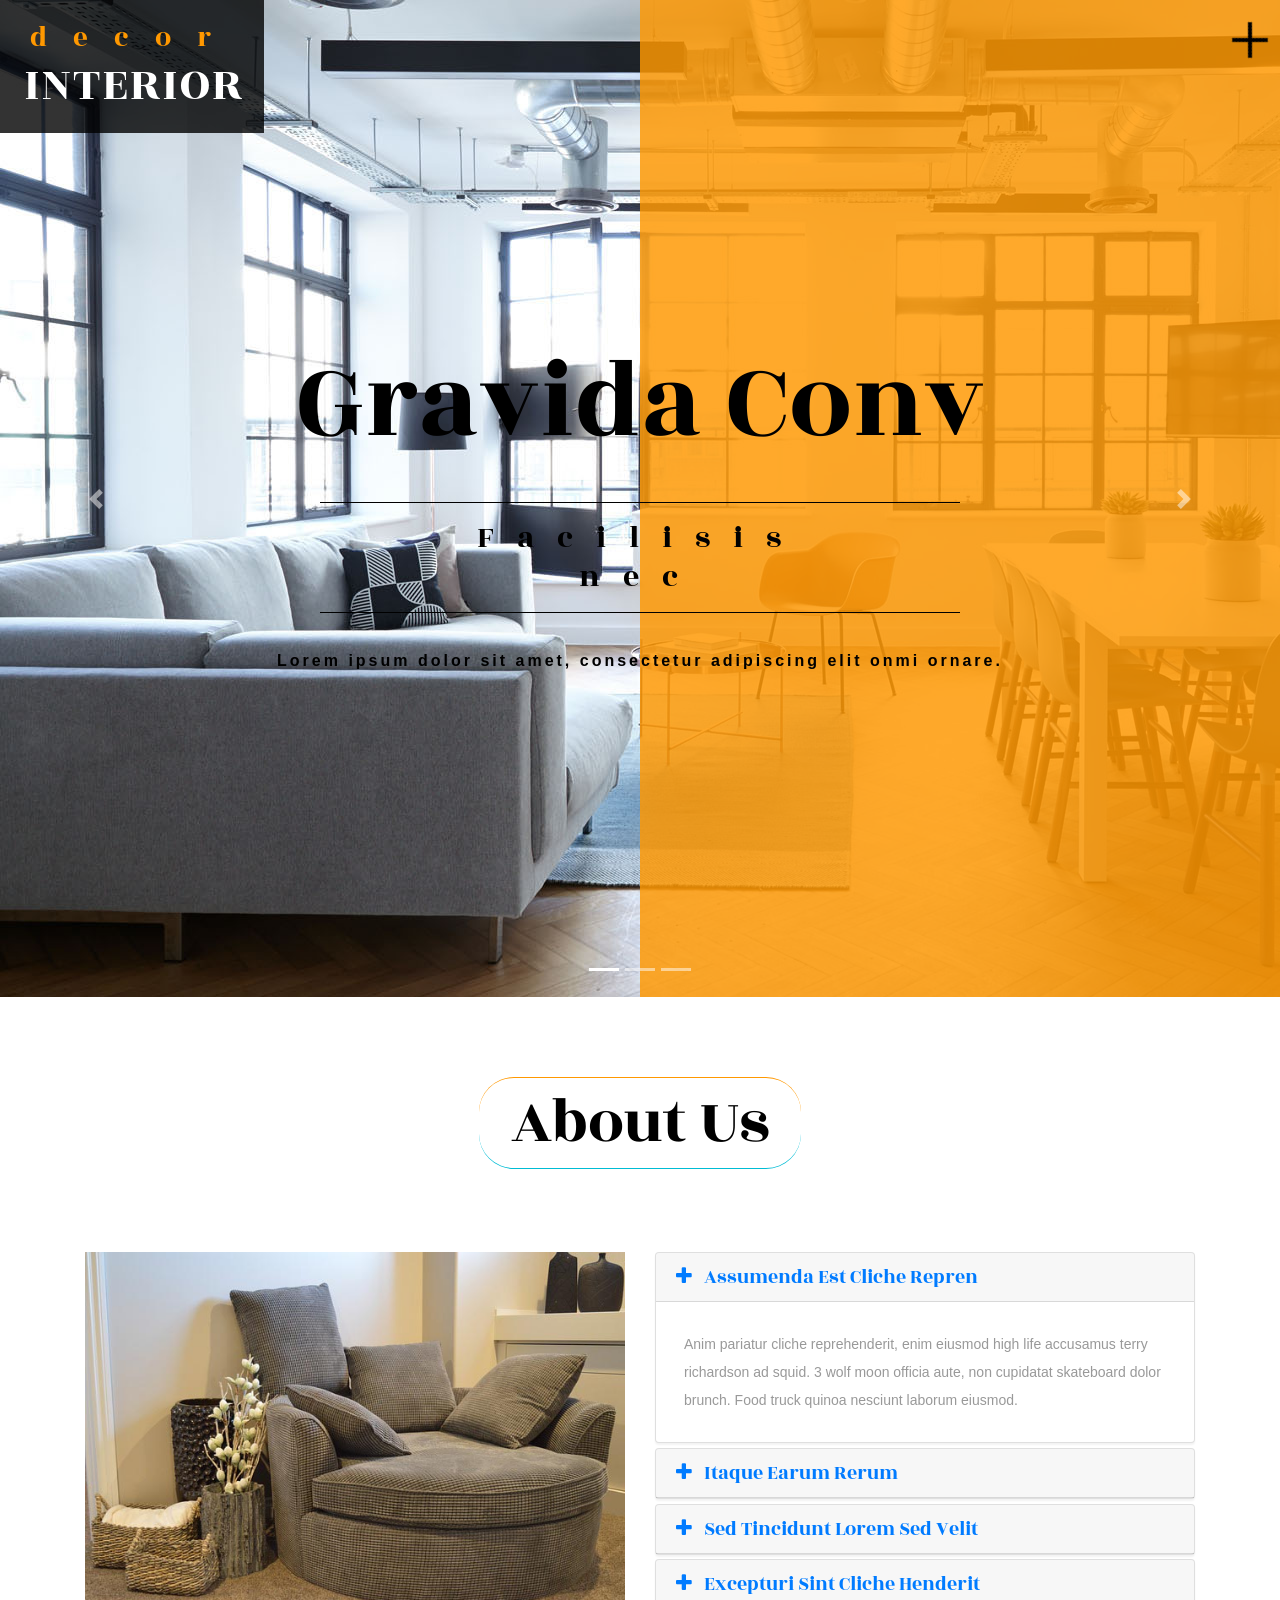
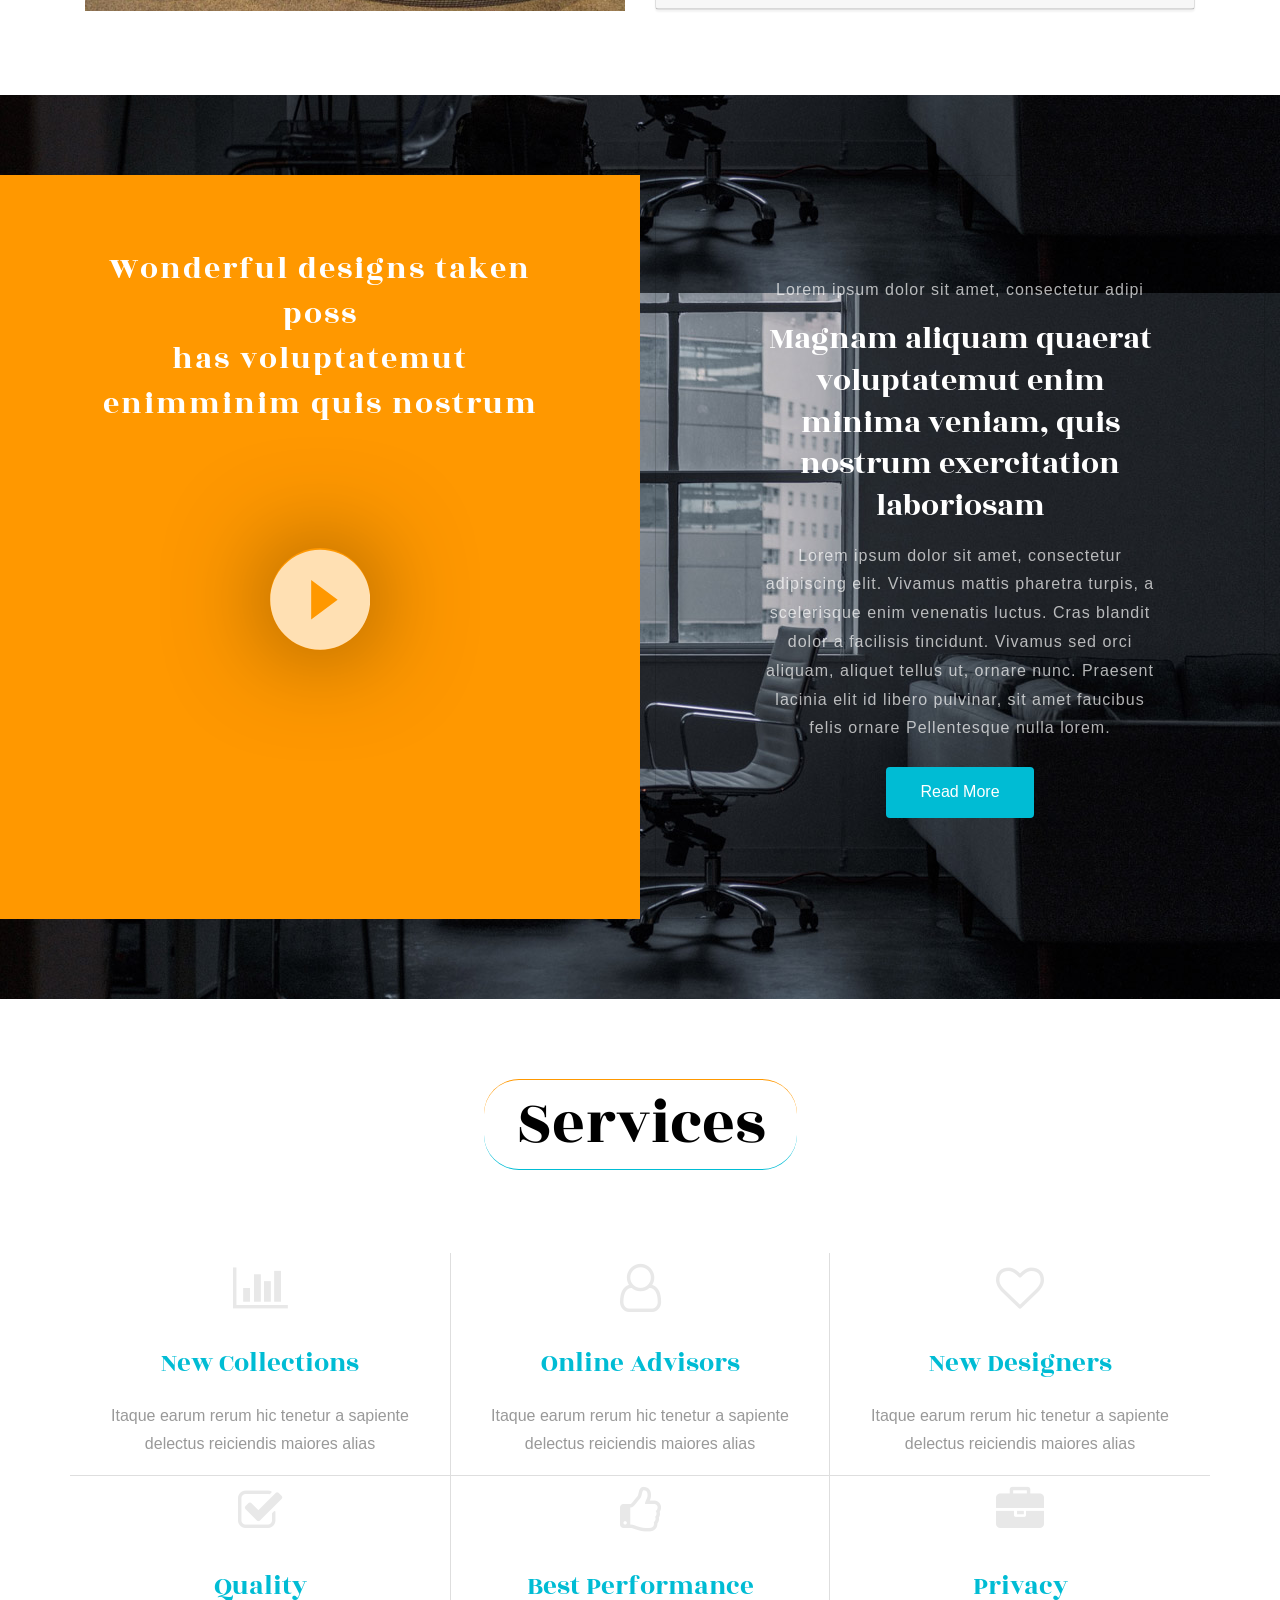
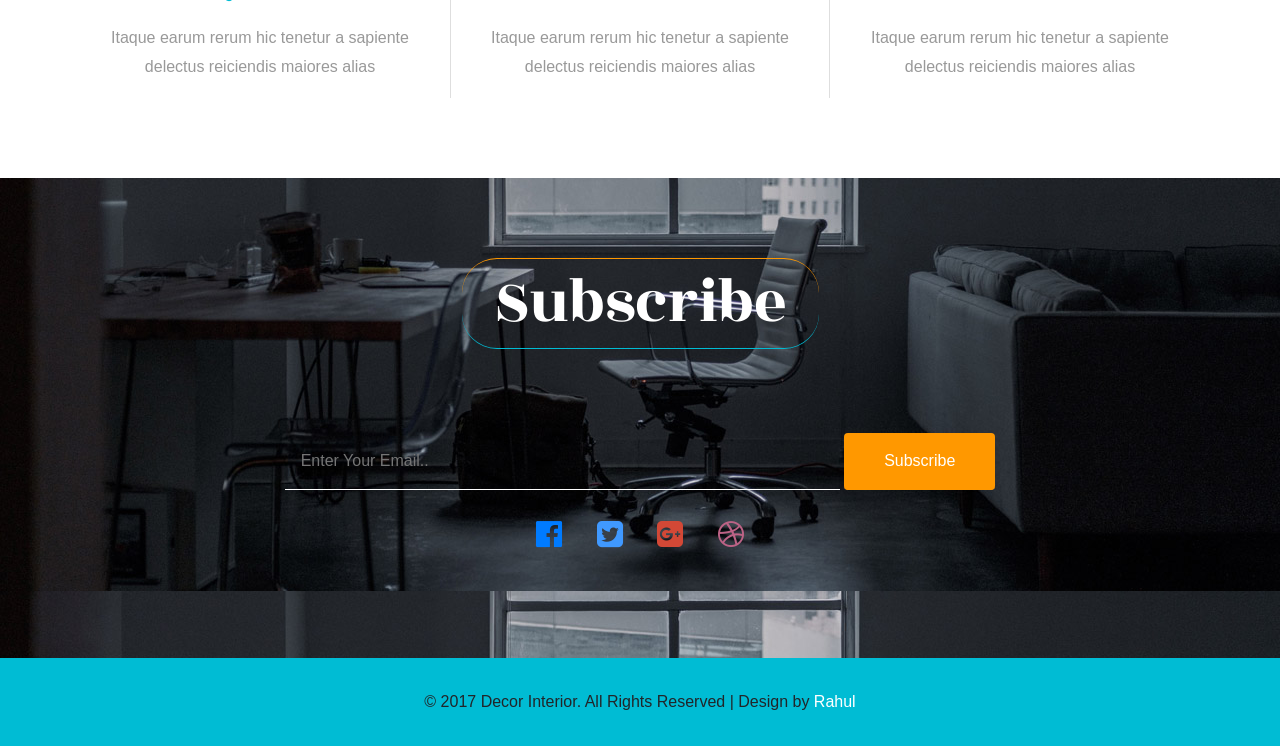
==== commit b00e444e: "favicon icon" ====
--- a/index.html
+++ b/index.html
@@ -13,7 +13,8 @@
     <link rel="stylesheet" href="Assets/stylesheets/navigation-curtain-menu.css">
     <link rel="stylesheet" href="Assets/stylesheets/main.css">
     <link href="https://fonts.googleapis.com/css?family=Rozha+One" rel="stylesheet">
-    
+    <title>Decor Interior</title>
+    <link rel="icon" href="Assets/images/icon.png">
   </head>
   <body>
     <div id="container">
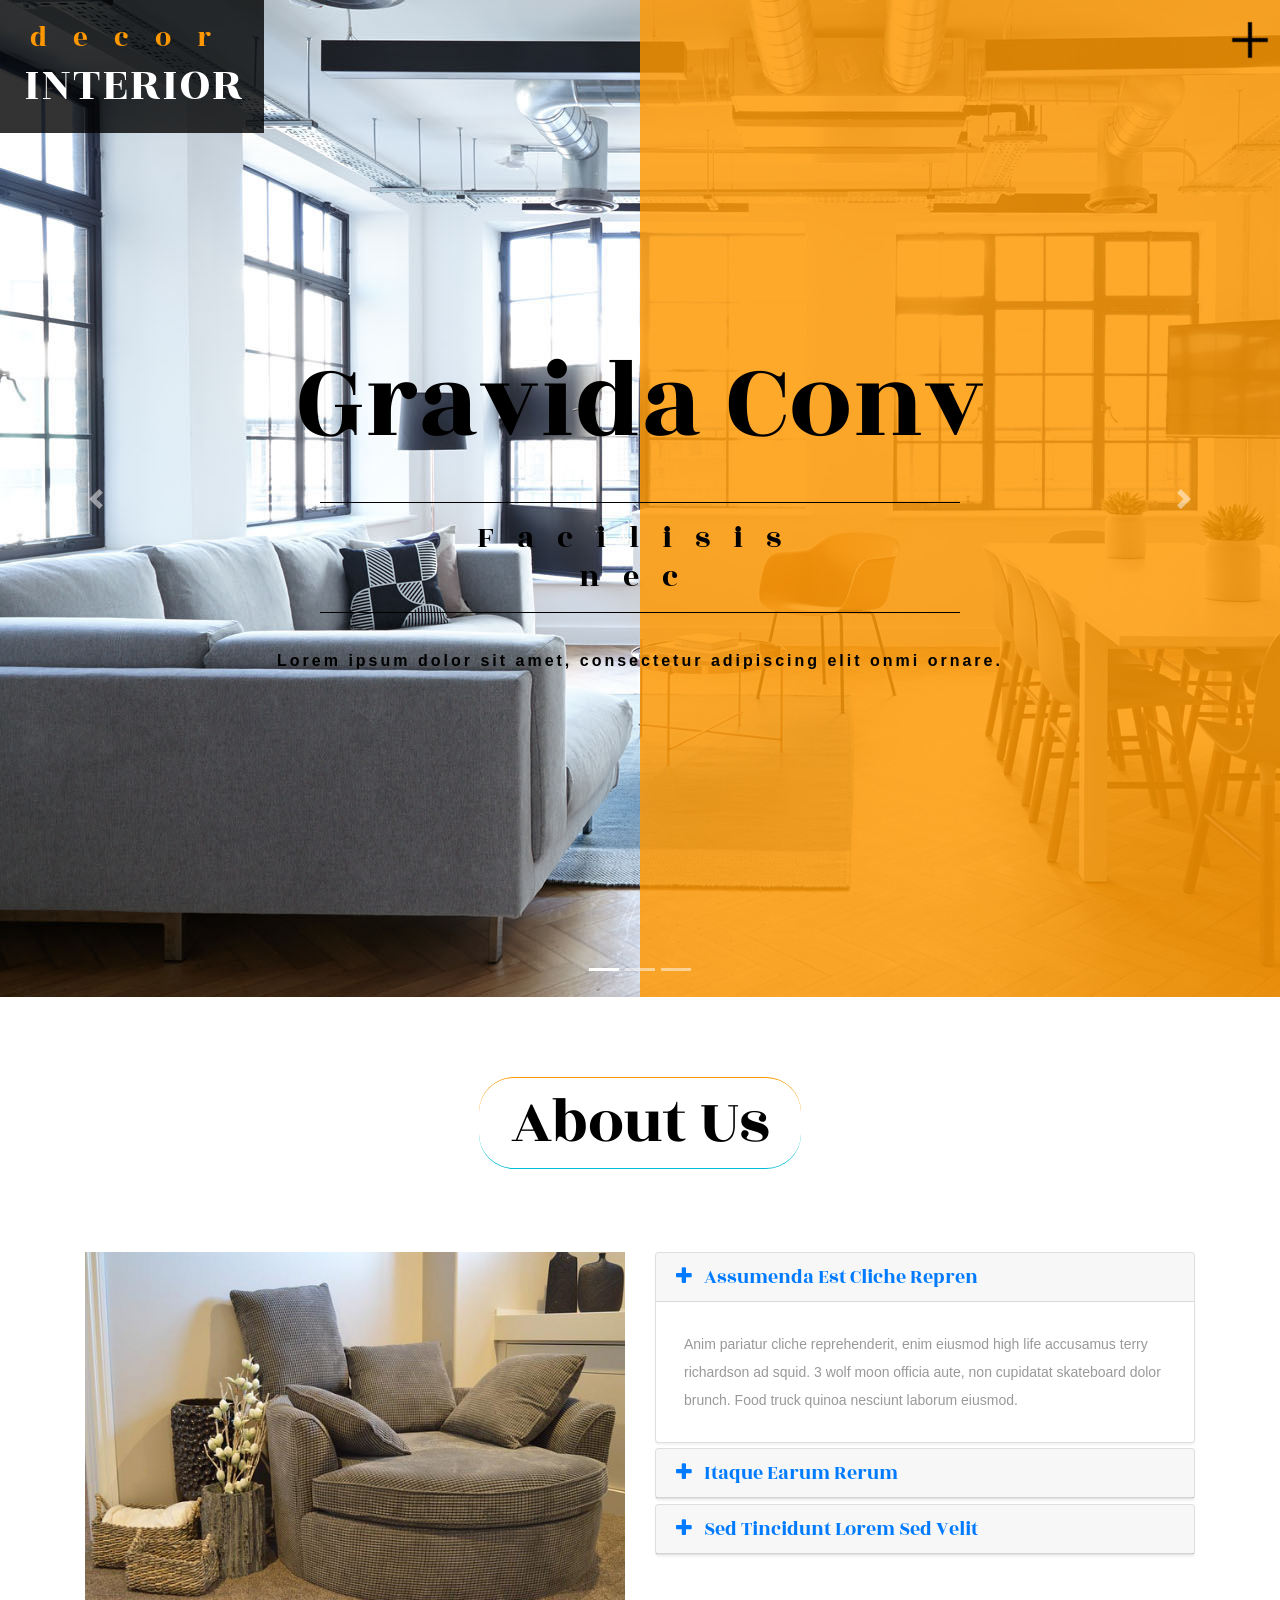
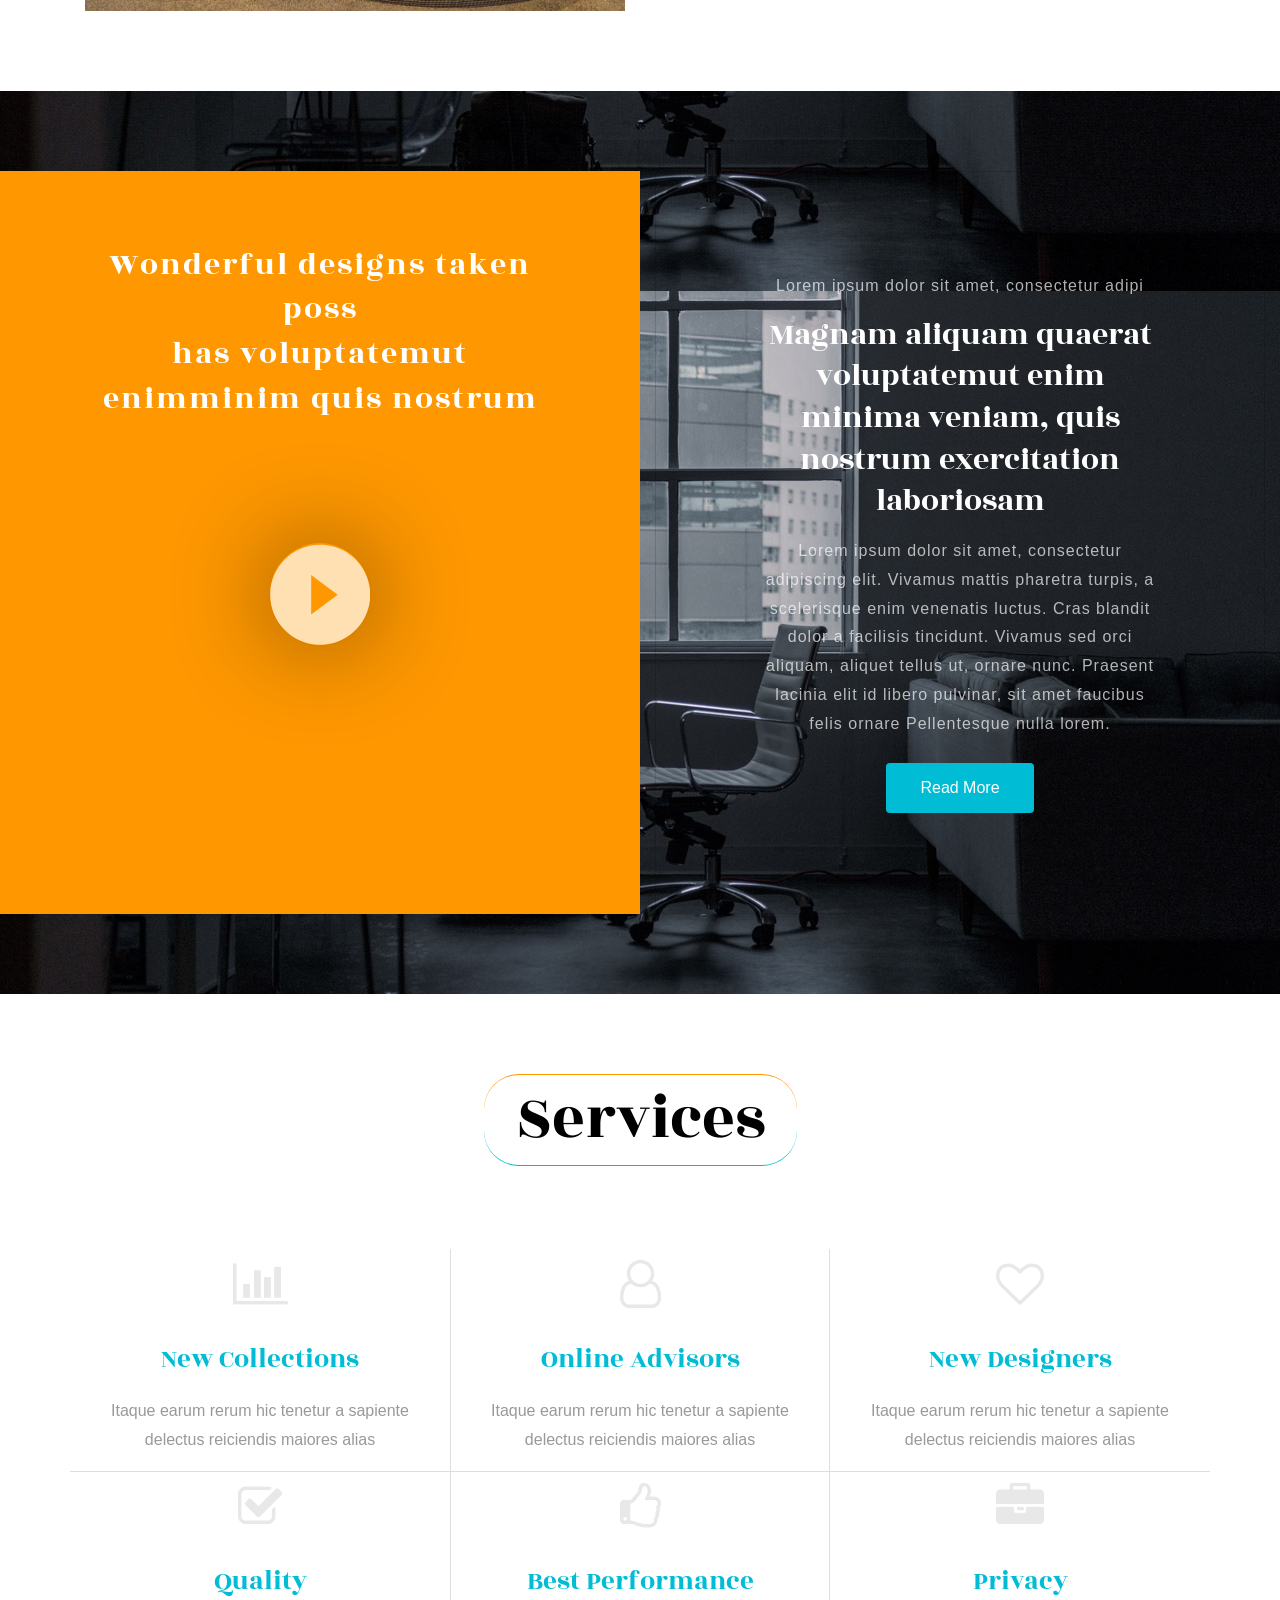
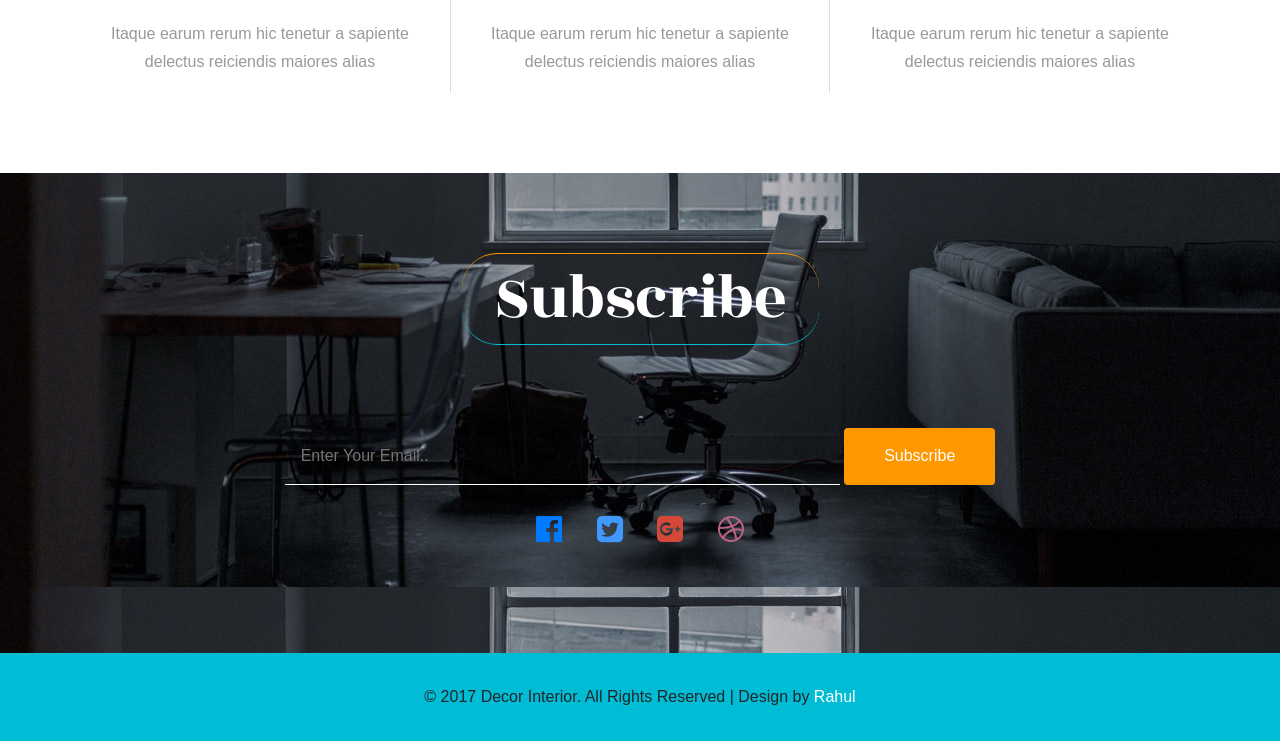
==== commit 7e6e4575: "accordian adjustment" ====
--- a/index.html
+++ b/index.html
@@ -141,22 +141,7 @@
                                       </div>
                                     </div>
                                   </div>
-                                  <div class="card" id="accordian_custom">
-                                    <div class="card-header" role="tab" id="headingTwo">
-                                      <h5 class="mb-0">
-                                        <a class="collapsed" data-toggle="collapse" href="#collapseTwo" aria-expanded="false" aria-controls="collapseTwo">
-                                         <i class="fa fa-plus" aria-hidden="true"></i>
-                                         &nbsp;
-                                          Excepturi Sint Cliche Henderit
-                                        </a>
-                                      </h5>
-                                    </div>
-                                    <div id="collapseTwo" class="collapse" role="tabpanel" aria-labelledby="headingTwo" data-parent="#accordion">
-                                      <div class="card-body" id="accordian-open">
-                                        Anim pariatur cliche reprehenderit, enim eiusmod high life accusamus terry richardson ad squid. 3 wolf moon officia aute, non cupidatat skateboard dolor brunch. Food truck quinoa nesciunt laborum eiusmod.
-                                      </div>
-                                    </div>
-                                  </div>
+
                                 </div>
                             </div>
                         </div>
